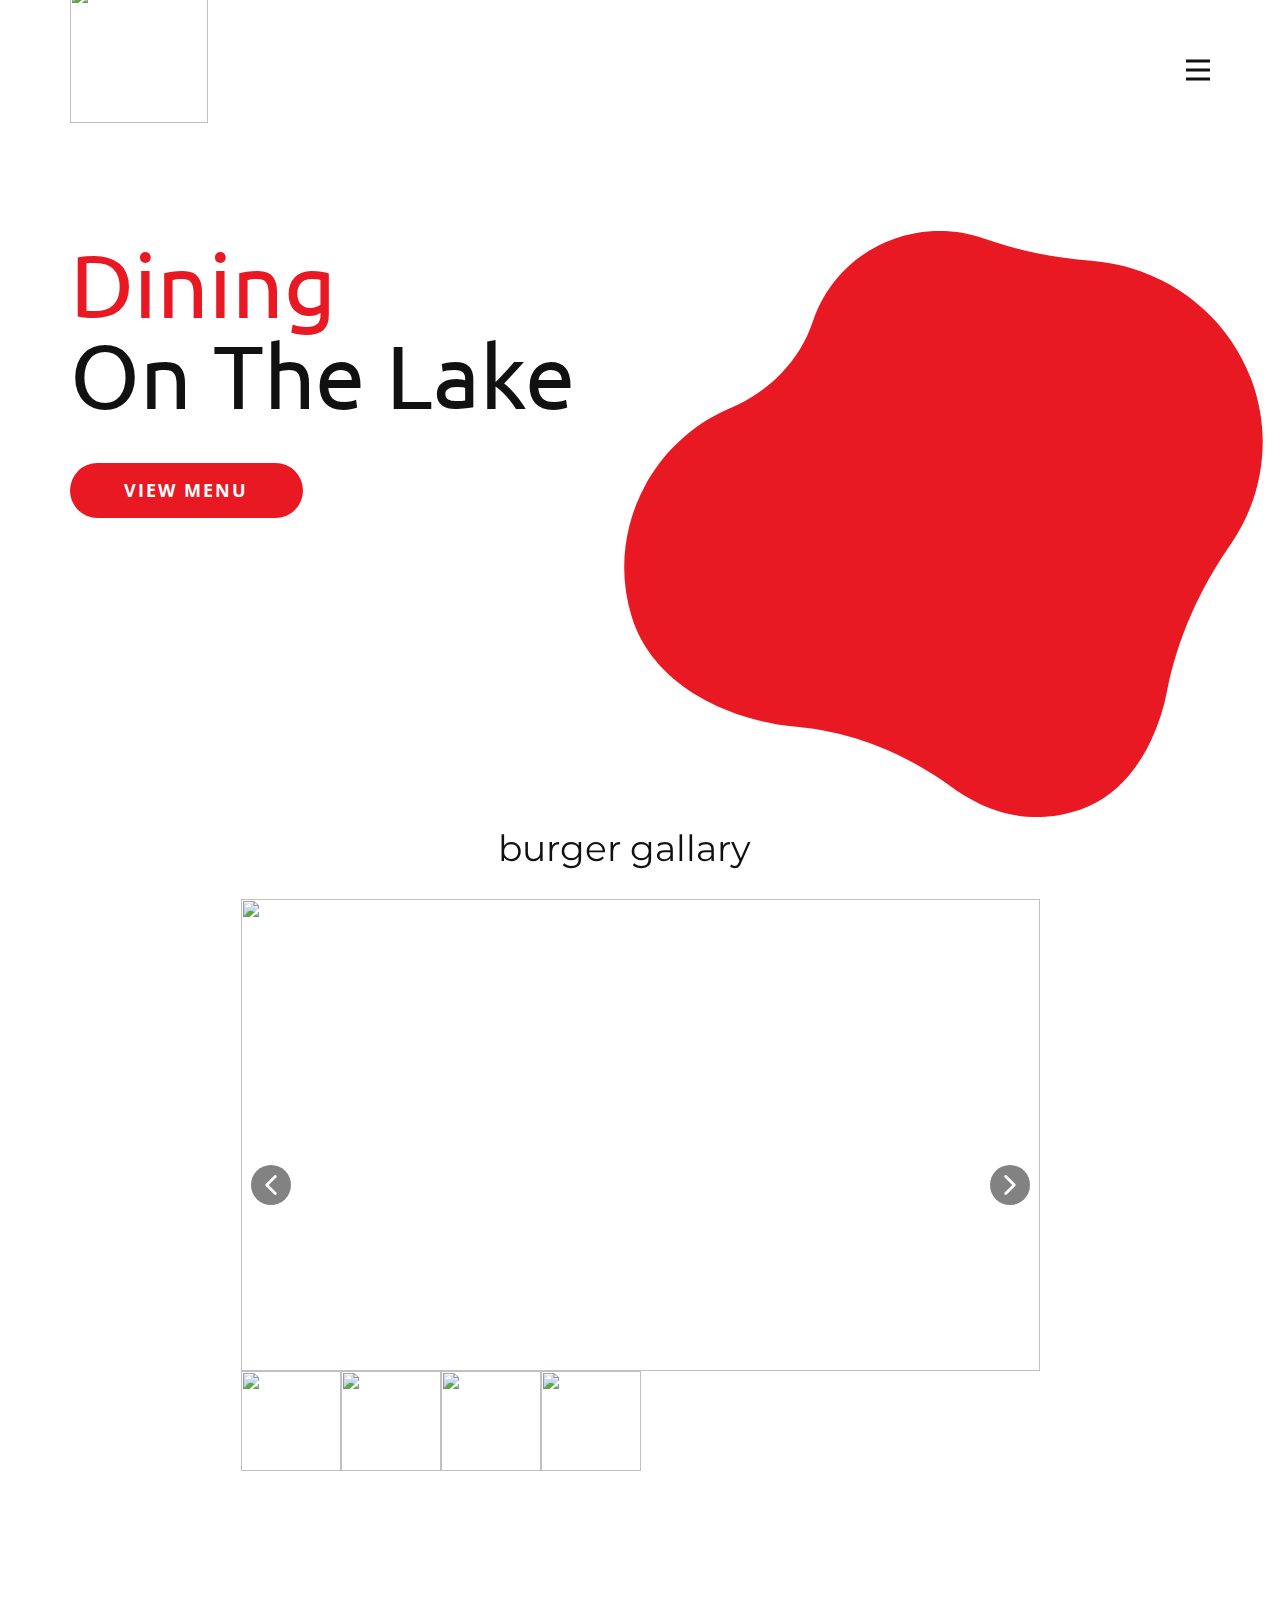
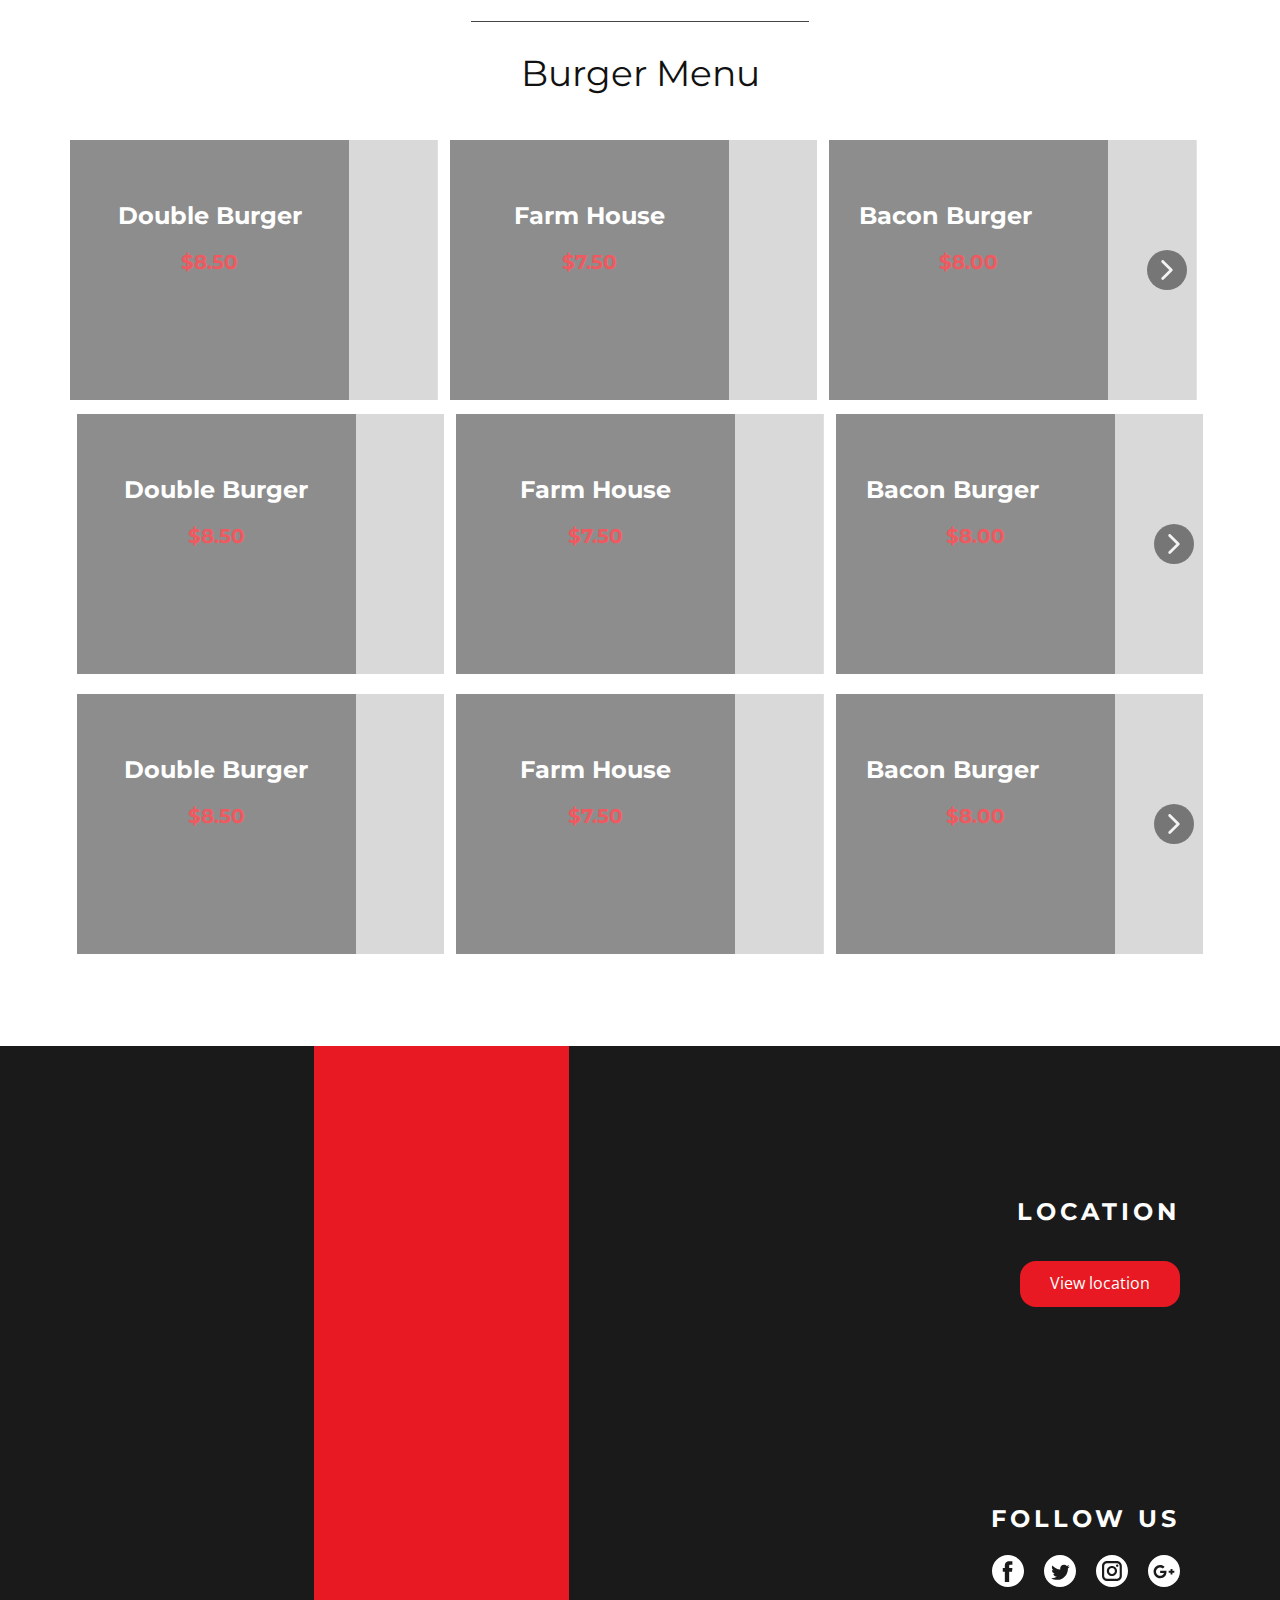
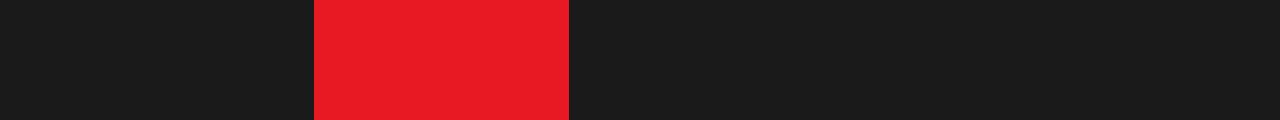
==== index.html @ 7fa7a2a7 "Add files via upload" ====
<!DOCTYPE html>
<html style="font-size: 16px;">
  <head>
    <meta name="viewport" content="width=device-width, initial-scale=1.0">
    <meta charset="utf-8">
    <meta name="keywords" content="​DiningOn The Lake, ​breakfast, 01, 02, 03, 04, 05, 06, Delivery services, Fast Food, Burger Menu, Delivery Services, Subscribe, location, follow us">
    <meta name="description" content="">
    <meta name="page_type" content="np-template-header-footer-from-plugin">
    <title>Home</title>
    <link rel="stylesheet" href="nicepage.css" media="screen">
<link rel="stylesheet" href="Home.css" media="screen">
    <script class="u-script" type="text/javascript" src="jquery.js" defer=""></script>
    <script class="u-script" type="text/javascript" src="nicepage.js" defer=""></script>
    <meta name="generator" content="Nicepage 4.10.5, nicepage.com">
    <link id="u-theme-google-font" rel="stylesheet" href="https://fonts.googleapis.com/css?family=Montserrat:100,100i,200,200i,300,300i,400,400i,500,500i,600,600i,700,700i,800,800i,900,900i|Open+Sans:300,300i,400,400i,500,500i,600,600i,700,700i,800,800i">
    <link id="u-page-google-font" rel="stylesheet" href="https://fonts.googleapis.com/css?family=Ubuntu:300,300i,400,400i,500,500i,700,700i">
    
    
    
    
    <script type="application/ld+json">{
		"@context": "http://schema.org",
		"@type": "Organization",
		"name": "",
		"logo": "images/burger-logo_1366-144.webp"
}</script>
    <meta name="theme-color" content="#18922c">
    <meta property="og:title" content="Home">
    <meta property="og:type" content="website">
  </head>
  <body data-home-page="Home.html" data-home-page-title="Home" class="u-body u-xl-mode"><header class="u-clearfix u-header u-header" id="sec-92d8"><div class="u-clearfix u-sheet u-sheet-1">
        <a href="#" class="u-image u-logo u-image-1" data-image-width="2000" data-image-height="2000">
          <img src="images/burger-logo_1366-144.webp" class="u-logo-image u-logo-image-1">
        </a>
        <nav class="u-menu u-menu-dropdown u-offcanvas u-menu-1" data-responsive-from="XL" data-position="">
          <div class="menu-collapse" style="font-size: 1rem; letter-spacing: 0px; font-weight: 500;" wfd-invisible="true">
            <a class="u-button-style u-custom-active-color u-custom-border u-custom-border-color u-custom-hover-color u-custom-left-right-menu-spacing u-custom-padding-bottom u-custom-text-active-color u-custom-text-color u-custom-text-hover-color u-custom-top-bottom-menu-spacing u-nav-link u-text-active-palette-1-base u-text-hover-palette-2-base" href="#">
              <svg class="u-svg-link" viewBox="0 0 24 24"><use xmlns:xlink="http://www.w3.org/1999/xlink" xlink:href="#menu-hamburger"></use></svg>
              <svg class="u-svg-content" version="1.1" id="menu-hamburger" viewBox="0 0 16 16" x="0px" y="0px" xmlns:xlink="http://www.w3.org/1999/xlink" xmlns="http://www.w3.org/2000/svg"><g><rect y="1" width="16" height="2"></rect><rect y="7" width="16" height="2"></rect><rect y="13" width="16" height="2"></rect>
</g></svg>
            </a>
          </div>
          <div class="u-custom-menu u-nav-container">
            <ul class="u-nav u-spacing-2 u-unstyled u-nav-1"><li class="u-nav-item"><a class="u-active-grey-5 u-button-style u-hover-grey-10 u-nav-link u-text-active-grey-90 u-text-grey-90 u-text-hover-grey-90" href="Home.html" style="padding: 10px 20px;">Home</a>
</li><li class="u-nav-item"><a class="u-active-grey-5 u-button-style u-file-link u-hover-grey-10 u-nav-link u-text-active-grey-90 u-text-grey-90 u-text-hover-grey-90" href="files/MENU-PDFFreeDownload.pdf" target="_blank" style="padding: 10px 20px;">Menu</a>
</li><li class="u-nav-item"><a class="u-active-grey-5 u-button-style u-hover-grey-10 u-nav-link u-text-active-grey-90 u-text-grey-90 u-text-hover-grey-90" href="https://www.google.com/maps/place/Al-Amer+Palace+Hotel/@31.9926196,35.8794496,20z/data=!4m8!3m7!1s0x151ca02efcdbfbed:0x31222bc904bb8536!5m2!4m1!1i2!8m2!3d31.9927085!4d35.8795087" style="padding: 10px 20px;">Location</a>
</li></ul>
          </div>
          <div class="u-custom-menu u-nav-container-collapse" wfd-invisible="true">
            <div class="u-black u-container-style u-inner-container-layout u-opacity u-opacity-95 u-sidenav">
              <div class="u-inner-container-layout u-sidenav-overflow">
                <div class="u-menu-close"></div>
                <ul class="u-align-center u-nav u-popupmenu-items u-unstyled u-nav-2"><li class="u-nav-item"><a class="u-button-style u-nav-link" href="Home.html">Home</a>
</li><li class="u-nav-item"><a class="u-button-style u-nav-link" href="files/MENU-PDFFreeDownload.pdf" target="_blank">Menu</a>
</li><li class="u-nav-item"><a class="u-button-style u-nav-link" href="https://www.google.com/maps/place/Al-Amer+Palace+Hotel/@31.9926196,35.8794496,20z/data=!4m8!3m7!1s0x151ca02efcdbfbed:0x31222bc904bb8536!5m2!4m1!1i2!8m2!3d31.9927085!4d35.8795087">Location</a>
</li></ul>
              </div>
            </div>
            <div class="u-black u-menu-overlay u-opacity u-opacity-70" wfd-invisible="true"></div>
          </div>
        </nav>
      </div></header>
    <section class="u-align-left u-clearfix u-section-1" id="carousel_560d">
      <div class="u-clearfix u-sheet u-sheet-1">
        <div class="u-shape u-shape-svg u-text-palette-2-base u-shape-1" data-animation-name="fadeIn" data-animation-duration="1000" data-animation-direction="Right">
          <svg class="u-svg-link" preserveAspectRatio="none" viewBox="0 0 160 150" style=""><use xmlns:xlink="http://www.w3.org/1999/xlink" xlink:href="#svg-4d96"></use></svg>
          <svg xmlns="http://www.w3.org/2000/svg" xmlns:xlink="http://www.w3.org/1999/xlink" version="1.1" xml:space="preserve" class="u-svg-content" viewBox="0 0 160 150" x="0px" y="0px" id="svg-4d96"><path d="M43.2,126.9c14.2,1.3,27.6,7,39.1,15.6c8.3,6.1,19.4,10.3,32.7,5.3c11.7-4.4,18.6-17.4,21-30.2c2.6-13.3,8.1-25.9,15.7-37.1
	c8.3-12.1,10.8-27.9,5.3-42.7C150.5,20.3,134.6,9,117,7.6C107.9,6.9,98.8,5,90.1,1.9C83-0.6,75-0.7,67.4,2.1
	c-9.9,3.7-17,11.6-20.1,21c-3.3,10.1-10.9,18-20.6,22.2c-0.1,0-0.1,0.1-0.2,0.1c-20.3,8.9-31,32-24.6,53.2
	C6.9,115.6,25.2,125.2,43.2,126.9z"></path></svg>
        </div>
        <div class="u-clearfix u-expanded-width u-gutter-32 u-layout-wrap u-layout-wrap-1">
          <div class="u-gutter-0 u-layout">
            <div class="u-layout-row">
              <div class="u-container-style u-layout-cell u-size-30 u-layout-cell-1">
                <div class="u-container-layout u-valign-top u-container-layout-1">
                  <h1 class="u-custom-font u-font-ubuntu u-text u-text-1" data-animation-name="fadeIn" data-animation-duration="1000" data-animation-direction="Left" data-animation-delay="500">
                    <span class="u-text-palette-2-base">
                      <font class="u-text-palette-2-base"><b></b>
                      </font>Dining
                    </span>
                    <br>On The Lake
                  </h1>
                  <a href="files/MENU-PDFFreeDownload.pdf" class="u-active-grey-90 u-border-none u-btn u-btn-round u-button-style u-color-scheme-summer-time u-color-style-multicolor-1 u-file-link u-hover-grey-90 u-palette-2-base u-radius-50 u-text-active-white u-text-body-alt-color u-text-hover-white u-btn-1">View Menu</a>
                </div>
              </div>
              <div class="u-align-right u-container-style u-layout-cell u-size-30 u-layout-cell-2">
                <div class="u-container-layout u-container-layout-2">
                  <div class="u-image u-image-circle u-image-1" data-animation-name="fadeIn" data-animation-duration="1000" data-animation-direction="Down" data-animation-delay="500" data-image-width="2000" data-image-height="2000"></div>
                </div>
              </div>
            </div>
          </div>
        </div>
        <h2 class="u-subtitle u-text u-text-default u-text-2">burger gallary</h2>
        <div class="u-carousel u-expanded-width-xs u-gallery u-layout-thumbnails u-lightbox u-no-transition u-show-text-always u-gallery-1" id="carousel-5637" data-interval="5000" data-u-ride="carousel">
          <div class="u-carousel-inner u-gallery-inner u-gallery-inner-1" role="listbox">
            <div class="u-active u-carousel-item u-effect-hover-zoom u-gallery-item u-shape-rectangle u-carousel-item-1">
              <div class="u-back-slide" data-image-width="1200" data-image-height="879">
                <img class="u-back-image u-expanded" src="images/epic-burger-cheeseburger.webp">
              </div>
              <div class="u-over-slide u-over-slide-1">
                <h3 class="u-gallery-heading">Sample Title</h3>
                <p class="u-gallery-text">Sample Text</p>
              </div>
            </div>
            <div class="u-carousel-item u-effect-hover-zoom u-gallery-item u-shape-rectangle u-carousel-item-2">
              <div class="u-back-slide" data-image-width="600" data-image-height="400">
                <img class="u-back-image u-expanded" src="images/d1ffaafec93435b97afc88a760475b7c.webp">
              </div>
              <div class="u-over-slide u-over-slide-2">
                <h3 class="u-gallery-heading">Sample Title</h3>
                <p class="u-gallery-text">Sample Text</p>
              </div>
            </div>
            <div class="u-carousel-item u-effect-hover-zoom u-gallery-item u-shape-rectangle u-carousel-item-3">
              <div class="u-back-slide" data-image-width="600" data-image-height="800">
                <img class="u-back-image u-expanded" src="images/4234144b82723ac49db717dcc20c85f2.jpg">
              </div>
              <div class="u-over-slide u-over-slide-3">
                <h3 class="u-gallery-heading">Sample Title</h3>
                <p class="u-gallery-text">Sample Text</p>
              </div>
            </div>
            <div class="u-carousel-item u-effect-hover-zoom u-gallery-item u-shape-rectangle u-carousel-item-4">
              <div class="u-back-slide" data-image-width="1000" data-image-height="631">
                <img class="u-back-image u-expanded" src="images/photo-1550317138-10000687a72b.jpg">
              </div>
              <div class="u-over-slide u-over-slide-4">
                <h3 class="u-gallery-heading">Sample Title</h3>
                <p class="u-gallery-text">Sample Text</p>
              </div>
            </div>
          </div>
          <a class="u-absolute-vcenter u-carousel-control u-carousel-control-prev u-grey-70 u-icon-circle u-opacity u-opacity-70 u-spacing-10 u-text-white u-carousel-control-1" href="#carousel-5637" role="button" data-u-slide="prev">
            <span aria-hidden="true">
              <svg viewBox="0 0 451.847 451.847"><path d="M97.141,225.92c0-8.095,3.091-16.192,9.259-22.366L300.689,9.27c12.359-12.359,32.397-12.359,44.751,0
c12.354,12.354,12.354,32.388,0,44.748L173.525,225.92l171.903,171.909c12.354,12.354,12.354,32.391,0,44.744
c-12.354,12.365-32.386,12.365-44.745,0l-194.29-194.281C100.226,242.115,97.141,234.018,97.141,225.92z"></path></svg>
            </span>
            <span class="sr-only">
              <svg viewBox="0 0 451.847 451.847"><path d="M97.141,225.92c0-8.095,3.091-16.192,9.259-22.366L300.689,9.27c12.359-12.359,32.397-12.359,44.751,0
c12.354,12.354,12.354,32.388,0,44.748L173.525,225.92l171.903,171.909c12.354,12.354,12.354,32.391,0,44.744
c-12.354,12.365-32.386,12.365-44.745,0l-194.29-194.281C100.226,242.115,97.141,234.018,97.141,225.92z"></path></svg>
            </span>
          </a>
          <a class="u-absolute-vcenter u-carousel-control u-carousel-control-next u-grey-70 u-icon-circle u-opacity u-opacity-70 u-spacing-10 u-text-white u-carousel-control-2" href="#carousel-5637" role="button" data-u-slide="next">
            <span aria-hidden="true">
              <svg viewBox="0 0 451.846 451.847"><path d="M345.441,248.292L151.154,442.573c-12.359,12.365-32.397,12.365-44.75,0c-12.354-12.354-12.354-32.391,0-44.744
L278.318,225.92L106.409,54.017c-12.354-12.359-12.354-32.394,0-44.748c12.354-12.359,32.391-12.359,44.75,0l194.287,194.284
c6.177,6.18,9.262,14.271,9.262,22.366C354.708,234.018,351.617,242.115,345.441,248.292z"></path></svg>
            </span>
            <span class="sr-only">
              <svg viewBox="0 0 451.846 451.847"><path d="M345.441,248.292L151.154,442.573c-12.359,12.365-32.397,12.365-44.75,0c-12.354-12.354-12.354-32.391,0-44.744
L278.318,225.92L106.409,54.017c-12.354-12.359-12.354-32.394,0-44.748c12.354-12.359,32.391-12.359,44.75,0l194.287,194.284
c6.177,6.18,9.262,14.271,9.262,22.366C354.708,234.018,351.617,242.115,345.441,248.292z"></path></svg>
            </span>
          </a>
          <ol class="u-carousel-thumbnails">
            <li class="u-active u-carousel-thumbnail u-carousel-thumbnail-1" data-u-target="#carousel-5637" data-u-slide-to="0">
              <img class="u-carousel-thumbnail-image u-image" src="images/epic-burger-cheeseburger.webp">
            </li>
            <li class="u-carousel-thumbnail u-carousel-thumbnail-2" data-u-target="#carousel-5637" data-u-slide-to="1">
              <img class="u-carousel-thumbnail-image u-image" src="images/d1ffaafec93435b97afc88a760475b7c.webp">
            </li>
            <li class="u-carousel-thumbnail u-carousel-thumbnail-3" data-u-target="#carousel-5637" data-u-slide-to="2">
              <img class="u-carousel-thumbnail-image u-image" src="images/4234144b82723ac49db717dcc20c85f2.jpg">
            </li>
            <li class="u-carousel-thumbnail u-carousel-thumbnail-4" data-u-target="#carousel-5637" data-u-slide-to="3">
              <img class="u-carousel-thumbnail-image u-image" src="images/photo-1550317138-10000687a72b.jpg">
            </li>
          </ol>
        </div>
      </div>
    </section>
    <section class="u-align-center u-clearfix u-section-2" id="carousel_b442">
      <div class="u-clearfix u-sheet u-sheet-1">
        <div class="u-border-1 u-border-grey-dark-1 u-line u-line-horizontal u-line-1"></div>
        <h2 class="u-subtitle u-text u-text-default u-text-1">Burger Menu</h2>
        <div class="u-layout-horizontal u-list u-list-1">
          <div class="u-repeater u-repeater-1">
            <div class="u-align-right u-container-style u-image u-list-item u-repeater-item u-shading u-video-cover u-image-1" data-image-width="996" data-image-height="389">
              <div class="u-container-layout u-similar-container u-valign-middle u-container-layout-1">
                <div class="u-align-center u-black u-container-style u-group u-opacity u-opacity-35 u-video-cover u-group-1">
                  <div class="u-container-layout u-container-layout-2">
                    <h4 class="u-text u-text-2">Double Burger</h4>
                    <h6 class="u-text u-text-palette-2-light-1 u-text-3">$8.50</h6>
                  </div>
                </div>
              </div>
            </div>
            <div class="u-align-right u-container-style u-image u-list-item u-repeater-item u-shading u-image-2" data-image-width="996" data-image-height="389">
              <div class="u-container-layout u-similar-container u-valign-middle u-container-layout-3">
                <div class="u-align-center u-black u-container-style u-group u-opacity u-opacity-35 u-video-cover u-group-2">
                  <div class="u-container-layout u-container-layout-4">
                    <h4 class="u-text u-text-4">Farm House</h4>
                    <h6 class="u-text u-text-default u-text-palette-2-light-1 u-text-5">$7.50</h6>
                  </div>
                </div>
              </div>
            </div>
            <div class="u-align-right u-container-style u-image u-list-item u-repeater-item u-shading u-video-cover u-image-3" data-image-width="996" data-image-height="389">
              <div class="u-container-layout u-similar-container u-valign-middle u-container-layout-5">
                <div class="u-align-center u-black u-container-style u-group u-opacity u-opacity-35 u-video-cover u-group-3">
                  <div class="u-container-layout u-container-layout-6">
                    <h4 class="u-text u-text-default u-text-6">Bacon Burger</h4>
                    <h6 class="u-text u-text-default u-text-palette-2-light-1 u-text-7">$8.00</h6>
                  </div>
                </div>
              </div>
            </div>
            <div class="u-align-right u-container-style u-image u-list-item u-repeater-item u-shading u-video-cover u-image-4" data-image-width="996" data-image-height="389">
              <div class="u-container-layout u-similar-container u-valign-middle u-container-layout-7">
                <div class="u-align-center u-black u-container-style u-group u-opacity u-opacity-35 u-video-cover u-group-4">
                  <div class="u-container-layout u-container-layout-8">
                    <h4 class="u-text u-text-default u-text-8">Special Offer</h4>
                    <h6 class="u-text u-text-default u-text-palette-2-light-1 u-text-9">$15.00</h6>
                  </div>
                </div>
              </div>
            </div>
            <div class="u-align-right u-container-style u-image u-list-item u-repeater-item u-shading u-video-cover u-image-5" data-image-width="996" data-image-height="389">
              <div class="u-container-layout u-similar-container u-valign-middle u-container-layout-9">
                <div class="u-align-center u-black u-container-style u-group u-opacity u-opacity-35 u-video-cover u-group-5">
                  <div class="u-container-layout u-container-layout-10">
                    <h4 class="u-text u-text-default u-text-10">Black Burger</h4>
                    <h6 class="u-text u-text-default u-text-palette-2-light-1 u-text-11">$11.00</h6>
                  </div>
                </div>
              </div>
            </div>
            <div class="u-align-right u-container-style u-image u-list-item u-repeater-item u-shading u-video-cover u-image-6" data-image-width="996" data-image-height="389">
              <div class="u-container-layout u-similar-container u-valign-middle u-container-layout-11">
                <div class="u-align-center u-black u-container-style u-group u-opacity u-opacity-35 u-video-cover u-group-6">
                  <div class="u-container-layout u-container-layout-12">
                    <h4 class="u-text u-text-default u-text-12">King Burger</h4>
                    <h6 class="u-text u-text-default u-text-palette-2-light-1 u-text-13">$11.00</h6>
                  </div>
                </div>
              </div>
            </div>
          </div>
          <a class="u-absolute-vcenter u-gallery-nav u-gallery-nav-prev u-grey-70 u-icon-circle u-opacity u-opacity-70 u-spacing-10 u-text-white u-gallery-nav-1" href="#" role="button">
            <span aria-hidden="true">
              <svg viewBox="0 0 451.847 451.847"><path d="M97.141,225.92c0-8.095,3.091-16.192,9.259-22.366L300.689,9.27c12.359-12.359,32.397-12.359,44.751,0
c12.354,12.354,12.354,32.388,0,44.748L173.525,225.92l171.903,171.909c12.354,12.354,12.354,32.391,0,44.744
c-12.354,12.365-32.386,12.365-44.745,0l-194.29-194.281C100.226,242.115,97.141,234.018,97.141,225.92z"></path></svg>
            </span>
            <span class="sr-only">
              <svg viewBox="0 0 451.847 451.847"><path d="M97.141,225.92c0-8.095,3.091-16.192,9.259-22.366L300.689,9.27c12.359-12.359,32.397-12.359,44.751,0
c12.354,12.354,12.354,32.388,0,44.748L173.525,225.92l171.903,171.909c12.354,12.354,12.354,32.391,0,44.744
c-12.354,12.365-32.386,12.365-44.745,0l-194.29-194.281C100.226,242.115,97.141,234.018,97.141,225.92z"></path></svg>
            </span>
          </a>
          <a class="u-absolute-vcenter u-gallery-nav u-gallery-nav-next u-grey-70 u-icon-circle u-opacity u-opacity-70 u-spacing-10 u-text-white u-gallery-nav-2" href="#" role="button">
            <span aria-hidden="true">
              <svg viewBox="0 0 451.846 451.847"><path d="M345.441,248.292L151.154,442.573c-12.359,12.365-32.397,12.365-44.75,0c-12.354-12.354-12.354-32.391,0-44.744
L278.318,225.92L106.409,54.017c-12.354-12.359-12.354-32.394,0-44.748c12.354-12.359,32.391-12.359,44.75,0l194.287,194.284
c6.177,6.18,9.262,14.271,9.262,22.366C354.708,234.018,351.617,242.115,345.441,248.292z"></path></svg>
            </span>
            <span class="sr-only">
              <svg viewBox="0 0 451.846 451.847"><path d="M345.441,248.292L151.154,442.573c-12.359,12.365-32.397,12.365-44.75,0c-12.354-12.354-12.354-32.391,0-44.744
L278.318,225.92L106.409,54.017c-12.354-12.359-12.354-32.394,0-44.748c12.354-12.359,32.391-12.359,44.75,0l194.287,194.284
c6.177,6.18,9.262,14.271,9.262,22.366C354.708,234.018,351.617,242.115,345.441,248.292z"></path></svg>
            </span>
          </a>
        </div>
        <div class="u-align-center u-layout-horizontal u-list u-list-2">
          <div class="u-repeater u-repeater-2">
            <div class="u-align-right u-container-style u-image u-list-item u-repeater-item u-shading u-video-cover u-image-7" data-image-width="996" data-image-height="389">
              <div class="u-container-layout u-similar-container u-valign-middle u-container-layout-13">
                <div class="u-align-center u-black u-container-style u-group u-opacity u-opacity-35 u-video-cover u-group-7">
                  <div class="u-container-layout u-container-layout-14">
                    <h4 class="u-text u-text-14">Double Burger</h4>
                    <h6 class="u-text u-text-palette-2-light-1 u-text-15">$8.50</h6>
                  </div>
                </div>
              </div>
            </div>
            <div class="u-align-right u-container-style u-image u-list-item u-repeater-item u-shading u-image-8" data-image-width="996" data-image-height="389">
              <div class="u-container-layout u-similar-container u-valign-middle u-container-layout-15">
                <div class="u-align-center u-black u-container-style u-group u-opacity u-opacity-35 u-video-cover u-group-8">
                  <div class="u-container-layout u-container-layout-16">
                    <h4 class="u-text u-text-16">Farm House</h4>
                    <h6 class="u-text u-text-default u-text-palette-2-light-1 u-text-17">$7.50</h6>
                  </div>
                </div>
              </div>
            </div>
            <div class="u-align-right u-container-style u-image u-list-item u-repeater-item u-shading u-video-cover u-image-9" data-image-width="996" data-image-height="389">
              <div class="u-container-layout u-similar-container u-valign-middle u-container-layout-17">
                <div class="u-align-center u-black u-container-style u-group u-opacity u-opacity-35 u-video-cover u-group-9">
                  <div class="u-container-layout u-container-layout-18">
                    <h4 class="u-text u-text-default u-text-18">Bacon Burger</h4>
                    <h6 class="u-text u-text-default u-text-palette-2-light-1 u-text-19">$8.00</h6>
                  </div>
                </div>
              </div>
            </div>
            <div class="u-align-right u-container-style u-image u-list-item u-repeater-item u-shading u-video-cover u-image-10" data-image-width="996" data-image-height="389">
              <div class="u-container-layout u-similar-container u-valign-middle u-container-layout-19">
                <div class="u-align-center u-black u-container-style u-group u-opacity u-opacity-35 u-video-cover u-group-10">
                  <div class="u-container-layout u-container-layout-20">
                    <h4 class="u-text u-text-default u-text-20">Special Offer</h4>
                    <h6 class="u-text u-text-default u-text-palette-2-light-1 u-text-21">$15.00</h6>
                  </div>
                </div>
              </div>
            </div>
            <div class="u-align-right u-container-style u-image u-list-item u-repeater-item u-shading u-video-cover u-image-11" data-image-width="996" data-image-height="389">
              <div class="u-container-layout u-similar-container u-valign-middle u-container-layout-21">
                <div class="u-align-center u-black u-container-style u-group u-opacity u-opacity-35 u-video-cover u-group-11">
                  <div class="u-container-layout u-container-layout-22">
                    <h4 class="u-text u-text-default u-text-22">Black Burger</h4>
                    <h6 class="u-text u-text-default u-text-palette-2-light-1 u-text-23">$11.00</h6>
                  </div>
                </div>
              </div>
            </div>
            <div class="u-align-right u-container-style u-image u-list-item u-repeater-item u-shading u-video-cover u-image-12" data-image-width="996" data-image-height="389">
              <div class="u-container-layout u-similar-container u-valign-middle u-container-layout-23">
                <div class="u-align-center u-black u-container-style u-group u-opacity u-opacity-35 u-video-cover u-group-12">
                  <div class="u-container-layout u-container-layout-24">
                    <h4 class="u-text u-text-default u-text-24">King Burger</h4>
                    <h6 class="u-text u-text-default u-text-palette-2-light-1 u-text-25">$11.00</h6>
                  </div>
                </div>
              </div>
            </div>
          </div>
          <a class="u-absolute-vcenter u-gallery-nav u-gallery-nav-prev u-grey-70 u-icon-circle u-opacity u-opacity-70 u-spacing-10 u-text-white u-gallery-nav-3" href="#" role="button">
            <span aria-hidden="true">
              <svg viewBox="0 0 451.847 451.847"><path d="M97.141,225.92c0-8.095,3.091-16.192,9.259-22.366L300.689,9.27c12.359-12.359,32.397-12.359,44.751,0
c12.354,12.354,12.354,32.388,0,44.748L173.525,225.92l171.903,171.909c12.354,12.354,12.354,32.391,0,44.744
c-12.354,12.365-32.386,12.365-44.745,0l-194.29-194.281C100.226,242.115,97.141,234.018,97.141,225.92z"></path></svg>
            </span>
            <span class="sr-only">
              <svg viewBox="0 0 451.847 451.847"><path d="M97.141,225.92c0-8.095,3.091-16.192,9.259-22.366L300.689,9.27c12.359-12.359,32.397-12.359,44.751,0
c12.354,12.354,12.354,32.388,0,44.748L173.525,225.92l171.903,171.909c12.354,12.354,12.354,32.391,0,44.744
c-12.354,12.365-32.386,12.365-44.745,0l-194.29-194.281C100.226,242.115,97.141,234.018,97.141,225.92z"></path></svg>
            </span>
          </a>
          <a class="u-absolute-vcenter u-gallery-nav u-gallery-nav-next u-grey-70 u-icon-circle u-opacity u-opacity-70 u-spacing-10 u-text-white u-gallery-nav-4" href="#" role="button">
            <span aria-hidden="true">
              <svg viewBox="0 0 451.846 451.847"><path d="M345.441,248.292L151.154,442.573c-12.359,12.365-32.397,12.365-44.75,0c-12.354-12.354-12.354-32.391,0-44.744
L278.318,225.92L106.409,54.017c-12.354-12.359-12.354-32.394,0-44.748c12.354-12.359,32.391-12.359,44.75,0l194.287,194.284
c6.177,6.18,9.262,14.271,9.262,22.366C354.708,234.018,351.617,242.115,345.441,248.292z"></path></svg>
            </span>
            <span class="sr-only">
              <svg viewBox="0 0 451.846 451.847"><path d="M345.441,248.292L151.154,442.573c-12.359,12.365-32.397,12.365-44.75,0c-12.354-12.354-12.354-32.391,0-44.744
L278.318,225.92L106.409,54.017c-12.354-12.359-12.354-32.394,0-44.748c12.354-12.359,32.391-12.359,44.75,0l194.287,194.284
c6.177,6.18,9.262,14.271,9.262,22.366C354.708,234.018,351.617,242.115,345.441,248.292z"></path></svg>
            </span>
          </a>
        </div>
        <div class="u-align-center u-layout-horizontal u-list u-list-3">
          <div class="u-repeater u-repeater-3">
            <div class="u-align-right u-container-style u-image u-list-item u-repeater-item u-shading u-video-cover u-image-13" data-image-width="996" data-image-height="389">
              <div class="u-container-layout u-similar-container u-valign-middle u-container-layout-25">
                <div class="u-align-center u-black u-container-style u-group u-opacity u-opacity-35 u-video-cover u-group-13">
                  <div class="u-container-layout u-container-layout-26">
                    <h4 class="u-text u-text-26">Double Burger</h4>
                    <h6 class="u-text u-text-palette-2-light-1 u-text-27">$8.50</h6>
                  </div>
                </div>
              </div>
            </div>
            <div class="u-align-right u-container-style u-image u-list-item u-repeater-item u-shading u-image-14" data-image-width="996" data-image-height="389">
              <div class="u-container-layout u-similar-container u-valign-middle u-container-layout-27">
                <div class="u-align-center u-black u-container-style u-group u-opacity u-opacity-35 u-video-cover u-group-14">
                  <div class="u-container-layout u-container-layout-28">
                    <h4 class="u-text u-text-28">Farm House</h4>
                    <h6 class="u-text u-text-default u-text-palette-2-light-1 u-text-29">$7.50</h6>
                  </div>
                </div>
              </div>
            </div>
            <div class="u-align-right u-container-style u-image u-list-item u-repeater-item u-shading u-video-cover u-image-15" data-image-width="996" data-image-height="389">
              <div class="u-container-layout u-similar-container u-valign-middle u-container-layout-29">
                <div class="u-align-center u-black u-container-style u-group u-opacity u-opacity-35 u-video-cover u-group-15">
                  <div class="u-container-layout u-container-layout-30">
                    <h4 class="u-text u-text-default u-text-30">Bacon Burger</h4>
                    <h6 class="u-text u-text-default u-text-palette-2-light-1 u-text-31">$8.00</h6>
                  </div>
                </div>
              </div>
            </div>
            <div class="u-align-right u-container-style u-image u-list-item u-repeater-item u-shading u-video-cover u-image-16" data-image-width="996" data-image-height="389">
              <div class="u-container-layout u-similar-container u-valign-middle u-container-layout-31">
                <div class="u-align-center u-black u-container-style u-group u-opacity u-opacity-35 u-video-cover u-group-16">
                  <div class="u-container-layout u-container-layout-32">
                    <h4 class="u-text u-text-default u-text-32">Special Offer</h4>
                    <h6 class="u-text u-text-default u-text-palette-2-light-1 u-text-33">$15.00</h6>
                  </div>
                </div>
              </div>
            </div>
            <div class="u-align-right u-container-style u-image u-list-item u-repeater-item u-shading u-video-cover u-image-17" data-image-width="996" data-image-height="389">
              <div class="u-container-layout u-similar-container u-valign-middle u-container-layout-33">
                <div class="u-align-center u-black u-container-style u-group u-opacity u-opacity-35 u-video-cover u-group-17">
                  <div class="u-container-layout u-container-layout-34">
                    <h4 class="u-text u-text-default u-text-34">Black Burger</h4>
                    <h6 class="u-text u-text-default u-text-palette-2-light-1 u-text-35">$11.00</h6>
                  </div>
                </div>
              </div>
            </div>
            <div class="u-align-right u-container-style u-image u-list-item u-repeater-item u-shading u-video-cover u-image-18" data-image-width="996" data-image-height="389">
              <div class="u-container-layout u-similar-container u-valign-middle u-container-layout-35">
                <div class="u-align-center u-black u-container-style u-group u-opacity u-opacity-35 u-video-cover u-group-18">
                  <div class="u-container-layout u-container-layout-36">
                    <h4 class="u-text u-text-default u-text-36">King Burger</h4>
                    <h6 class="u-text u-text-default u-text-palette-2-light-1 u-text-37">$11.00</h6>
                  </div>
                </div>
              </div>
            </div>
          </div>
          <a class="u-absolute-vcenter u-gallery-nav u-gallery-nav-prev u-grey-70 u-icon-circle u-opacity u-opacity-70 u-spacing-10 u-text-white u-gallery-nav-5" href="#" role="button">
            <span aria-hidden="true">
              <svg viewBox="0 0 451.847 451.847"><path d="M97.141,225.92c0-8.095,3.091-16.192,9.259-22.366L300.689,9.27c12.359-12.359,32.397-12.359,44.751,0
c12.354,12.354,12.354,32.388,0,44.748L173.525,225.92l171.903,171.909c12.354,12.354,12.354,32.391,0,44.744
c-12.354,12.365-32.386,12.365-44.745,0l-194.29-194.281C100.226,242.115,97.141,234.018,97.141,225.92z"></path></svg>
            </span>
            <span class="sr-only">
              <svg viewBox="0 0 451.847 451.847"><path d="M97.141,225.92c0-8.095,3.091-16.192,9.259-22.366L300.689,9.27c12.359-12.359,32.397-12.359,44.751,0
c12.354,12.354,12.354,32.388,0,44.748L173.525,225.92l171.903,171.909c12.354,12.354,12.354,32.391,0,44.744
c-12.354,12.365-32.386,12.365-44.745,0l-194.29-194.281C100.226,242.115,97.141,234.018,97.141,225.92z"></path></svg>
            </span>
          </a>
          <a class="u-absolute-vcenter u-gallery-nav u-gallery-nav-next u-grey-70 u-icon-circle u-opacity u-opacity-70 u-spacing-10 u-text-white u-gallery-nav-6" href="#" role="button">
            <span aria-hidden="true">
              <svg viewBox="0 0 451.846 451.847"><path d="M345.441,248.292L151.154,442.573c-12.359,12.365-32.397,12.365-44.75,0c-12.354-12.354-12.354-32.391,0-44.744
L278.318,225.92L106.409,54.017c-12.354-12.359-12.354-32.394,0-44.748c12.354-12.359,32.391-12.359,44.75,0l194.287,194.284
c6.177,6.18,9.262,14.271,9.262,22.366C354.708,234.018,351.617,242.115,345.441,248.292z"></path></svg>
            </span>
            <span class="sr-only">
              <svg viewBox="0 0 451.846 451.847"><path d="M345.441,248.292L151.154,442.573c-12.359,12.365-32.397,12.365-44.75,0c-12.354-12.354-12.354-32.391,0-44.744
L278.318,225.92L106.409,54.017c-12.354-12.359-12.354-32.394,0-44.748c12.354-12.359,32.391-12.359,44.75,0l194.287,194.284
c6.177,6.18,9.262,14.271,9.262,22.366C354.708,234.018,351.617,242.115,345.441,248.292z"></path></svg>
            </span>
          </a>
        </div>
      </div>
    </section>
    <section class="u-clearfix u-expanded-width-xl u-grey-90 u-section-3" id="carousel_3243">
      <div class="u-clearfix u-sheet u-valign-middle-md u-valign-middle-xl u-sheet-1">
        <div class="u-expanded-height-lg u-expanded-height-xl u-palette-2-base u-shape u-shape-rectangle u-shape-1"></div>
        <div class="u-clearfix u-expanded-width u-gutter-22 u-layout-wrap u-layout-wrap-1">
          <div class="u-gutter-0 u-layout">
            <div class="u-layout-row">
              <div class="u-size-25-sm u-size-25-xl u-size-25-xs u-size-26-lg u-size-60-md">
                <div class="u-layout-col">
                  <div class="u-container-style u-image u-layout-cell u-size-60 u-image-1" data-image-width="968" data-image-height="700">
                    <div class="u-container-layout u-container-layout-1"></div>
                  </div>
                </div>
              </div>
              <div class="u-size-34-lg u-size-35-sm u-size-35-xl u-size-35-xs u-size-60-md">
                <div class="u-layout-col">
                  <div class="u-size-40">
                    <div class="u-layout-row">
                      <div class="u-align-right u-container-style u-layout-cell u-size-60 u-layout-cell-2">
                        <div class="u-container-layout u-valign-bottom-lg u-valign-bottom-md u-valign-bottom-sm u-container-layout-2">
                          <h2 class="u-align-center-xs u-text u-text-1">location</h2>
                          <a href="https://www.google.com/maps/place/Al-Amer+Palace+Hotel/@31.9926196,35.8794496,20z/data=!4m8!3m7!1s0x151ca02efcdbfbed:0x31222bc904bb8536!5m2!4m1!1i2!8m2!3d31.9927085!4d35.8795087" class="u-align-center-xs u-border-none u-btn u-btn-round u-button-style u-custom-color-1 u-radius-16 u-btn-1">View location</a>
                        </div>
                      </div>
                    </div>
                  </div>
                  <div class="u-size-20">
                    <div class="u-layout-row">
                      <div class="u-align-center-sm u-align-center-xs u-align-right-lg u-align-right-md u-align-right-xl u-container-style u-layout-cell u-size-60 u-layout-cell-3">
                        <div class="u-container-layout u-container-layout-3">
                          <h2 class="u-text u-text-2">follow us</h2>
                          <div class="u-social-icons u-spacing-20 u-social-icons-1">
                            <a class="u-social-url" target="_blank" href=""><span class="u-icon u-icon-circle u-social-facebook u-social-icon u-icon-1"><svg class="u-svg-link" preserveAspectRatio="xMidYMin slice" viewBox="0 0 112.2 112.2" style=""><use xmlns:xlink="http://www.w3.org/1999/xlink" xlink:href="#svg-bae3"></use></svg><svg xmlns="http://www.w3.org/2000/svg" xmlns:xlink="http://www.w3.org/1999/xlink" version="1.1" xml:space="preserve" class="u-svg-content" viewBox="0 0 112.2 112.2" x="0px" y="0px" id="svg-bae3" style="enable-background:new 0 0 112.2 112.2;"><path d="M56.1,0C25.1,0,0,25.1,0,56.1c0,31,25.1,56.1,56.1,56.1c31,0,56.1-25.1,56.1-56.1C112.2,25.1,87.1,0,56.1,0z M71.6,34.3h-8.2c-1.3,0-3.2,0.7-3.2,3.5v7.6h11.3l-1.3,12.9h-10V95H45V58.3h-7.2V45.4H45v-8.3c0-6,2.8-15.3,15.3-15.3l11.2,0V34.3z "></path></svg>
                        
                        
                      </span>
                            </a>
                            <a class="u-social-url" target="_blank" href=""><span class="u-icon u-icon-circle u-social-icon u-social-twitter u-icon-2"><svg class="u-svg-link" preserveAspectRatio="xMidYMin slice" viewBox="0 0 112.2 112.2" style=""><use xmlns:xlink="http://www.w3.org/1999/xlink" xlink:href="#svg-7dc9"></use></svg><svg xmlns="http://www.w3.org/2000/svg" xmlns:xlink="http://www.w3.org/1999/xlink" version="1.1" xml:space="preserve" class="u-svg-content" viewBox="0 0 112.2 112.2" x="0px" y="0px" id="svg-7dc9" style="enable-background:new 0 0 112.2 112.2;"><path d="M56.1,0C25.1,0,0,25.1,0,56.1s25.1,56.1,56.1,56.1s56.1-25.1,56.1-56.1S87.1,0,56.1,0z M83.8,47.3 c0,0.6,0,1.2,0,1.7c0,17.7-13.5,38.2-38.2,38.2c-7.6,0-14.6-2.2-20.6-6c1,0.1,2.1,0.2,3.2,0.2c6.3,0,12.1-2.1,16.7-5.7 c-5.9-0.1-10.8-4-12.5-9.3c0.8,0.2,1.7,0.2,2.5,0.2c1.2,0,2.4-0.2,3.5-0.5c-6.1-1.2-10.8-6.7-10.8-13.1c0-0.1,0-0.1,0-0.2 c1.8,1,3.9,1.6,6.1,1.7c-3.6-2.4-6-6.5-6-11.2c0-2.5,0.7-4.8,1.8-6.7c6.6,8.1,16.5,13.5,27.6,14c-0.2-1-0.3-2-0.3-3.1 c0-7.4,6-13.4,13.4-13.4c3.9,0,7.3,1.6,9.8,4.2c3.1-0.6,5.9-1.7,8.5-3.3c-1,3.1-3.1,5.8-5.9,7.4c2.7-0.3,5.3-1,7.7-2.1 C88.7,43,86.4,45.4,83.8,47.3z"></path></svg>
                        
                        
                      </span>
                            </a>
                            <a class="u-social-url" target="_blank" href=""><span class="u-icon u-icon-circle u-social-icon u-social-instagram u-icon-3"><svg class="u-svg-link" preserveAspectRatio="xMidYMin slice" viewBox="0 0 112.2 112.2" style=""><use xmlns:xlink="http://www.w3.org/1999/xlink" xlink:href="#svg-a531"></use></svg><svg xmlns="http://www.w3.org/2000/svg" xmlns:xlink="http://www.w3.org/1999/xlink" version="1.1" xml:space="preserve" class="u-svg-content" viewBox="0 0 112.2 112.2" x="0px" y="0px" id="svg-a531" style="enable-background:new 0 0 112.2 112.2;"><path d="M56.1,0C25.1,0,0,25.1,0,56.1c0,31,25.1,56.1,56.1,56.1c31,0,56.1-25.1,56.1-56.1C112.2,25.1,87.1,0,56.1,0z M90.6,73.4c0,9.6-7.8,17.5-17.5,17.5H38.6c-9.6,0-17.5-7.9-17.5-17.6V38.8c0-9.6,7.8-17.5,17.5-17.5h34.5c9.6,0,17.5,7.8,17.5,17.5 V73.4z"></path><path d="M73.1,28.9H38.6c-5.4,0-9.9,4.4-9.9,9.9v34.5c0,5.4,4.4,9.9,9.9,9.9h34.5c5.4,0,9.9-4.4,9.9-9.9V38.8 C83,33.4,78.6,28.9,73.1,28.9z M55.9,74C46,74,38,66,38,56.1c0-9.9,8-17.9,17.9-17.9c9.9,0,17.9,8,17.9,17.9 C73.8,66,65.8,74,55.9,74z M74.3,41.9c-2.3,0-4.2-1.9-4.2-4.2s1.9-4.2,4.2-4.2c2.3,0,4.2,1.9,4.2,4.2S76.6,41.9,74.3,41.9z"></path><path d="M55.9,45.8c-5.7,0-10.4,4.6-10.3,10.3c0,5.7,4.6,10.3,10.3,10.3s10.3-4.6,10.3-10.3 C66.2,50.4,61.6,45.8,55.9,45.8z"></path></svg>
                        
                        
                      </span>
                            </a>
                            <a class="u-social-url" target="_blank" href=""><span class="u-icon u-icon-circle u-social-google u-social-icon u-icon-4"><svg class="u-svg-link" preserveAspectRatio="xMidYMin slice" viewBox="0 0 112.2 112.2" style=""><use xmlns:xlink="http://www.w3.org/1999/xlink" xlink:href="#svg-aeb5"></use></svg><svg xmlns="http://www.w3.org/2000/svg" xmlns:xlink="http://www.w3.org/1999/xlink" version="1.1" xml:space="preserve" class="u-svg-content" viewBox="0 0 112.2 112.2" x="0px" y="0px" id="svg-aeb5" style="enable-background:new 0 0 112.2 112.2;"><path d="M56.1,0C25.1,0,0,25.1,0,56.1s25.1,56.1,56.1,56.1c31,0,56.1-25.1,56.1-56.1S87.1,0,56.1,0z M60.1,73.8 c-5.7,7.4-16.3,9.5-24.9,6.6c-9.1-3-15.8-12.2-15.6-21.9c-0.5-11.9,10-22.9,21.9-23.1c6.1-0.5,12,1.8,16.6,5.7 c-1.9,2.1-3.8,4.1-5.9,6.1c-4.1-2.5-8.9-4.3-13.7-2.7c-7.6,2.2-12.3,11.2-9.4,18.7c2.3,7.8,11.8,12.1,19.3,8.8 c3.9-1.4,6.4-4.9,7.5-8.8c-4.4-0.1-8.8,0-13.3-0.2c0-2.6,0-5.2,0-7.9c7.4,0,14.7,0,22.1,0C65.2,61.8,64.2,68.7,60.1,73.8z M92.3,61.9c-2.2,0-4.4,0-6.6,0c0,2.2,0,4.4,0,6.6c-2.2,0-4.4,0-6.6,0c0-2.2,0-4.4,0-6.6c-2.2,0-4.4,0-6.6,0c0-2.2,0-4.4,0-6.6 c2.2,0,4.4,0,6.6,0c0-2.2,0-4.4,0.1-6.6c2.2,0,4.4,0,6.6,0c0,2.2,0,4.4,0,6.6c2.2,0,4.4,0,6.6,0C92.3,57.5,92.3,59.7,92.3,61.9z"></path></svg>
                        
                        
                      </span>
                            </a>
                          </div>
                        </div>
                      </div>
                    </div>
                  </div>
                </div>
              </div>
            </div>
          </div>
        </div>
      </div>

  </body>
</html>
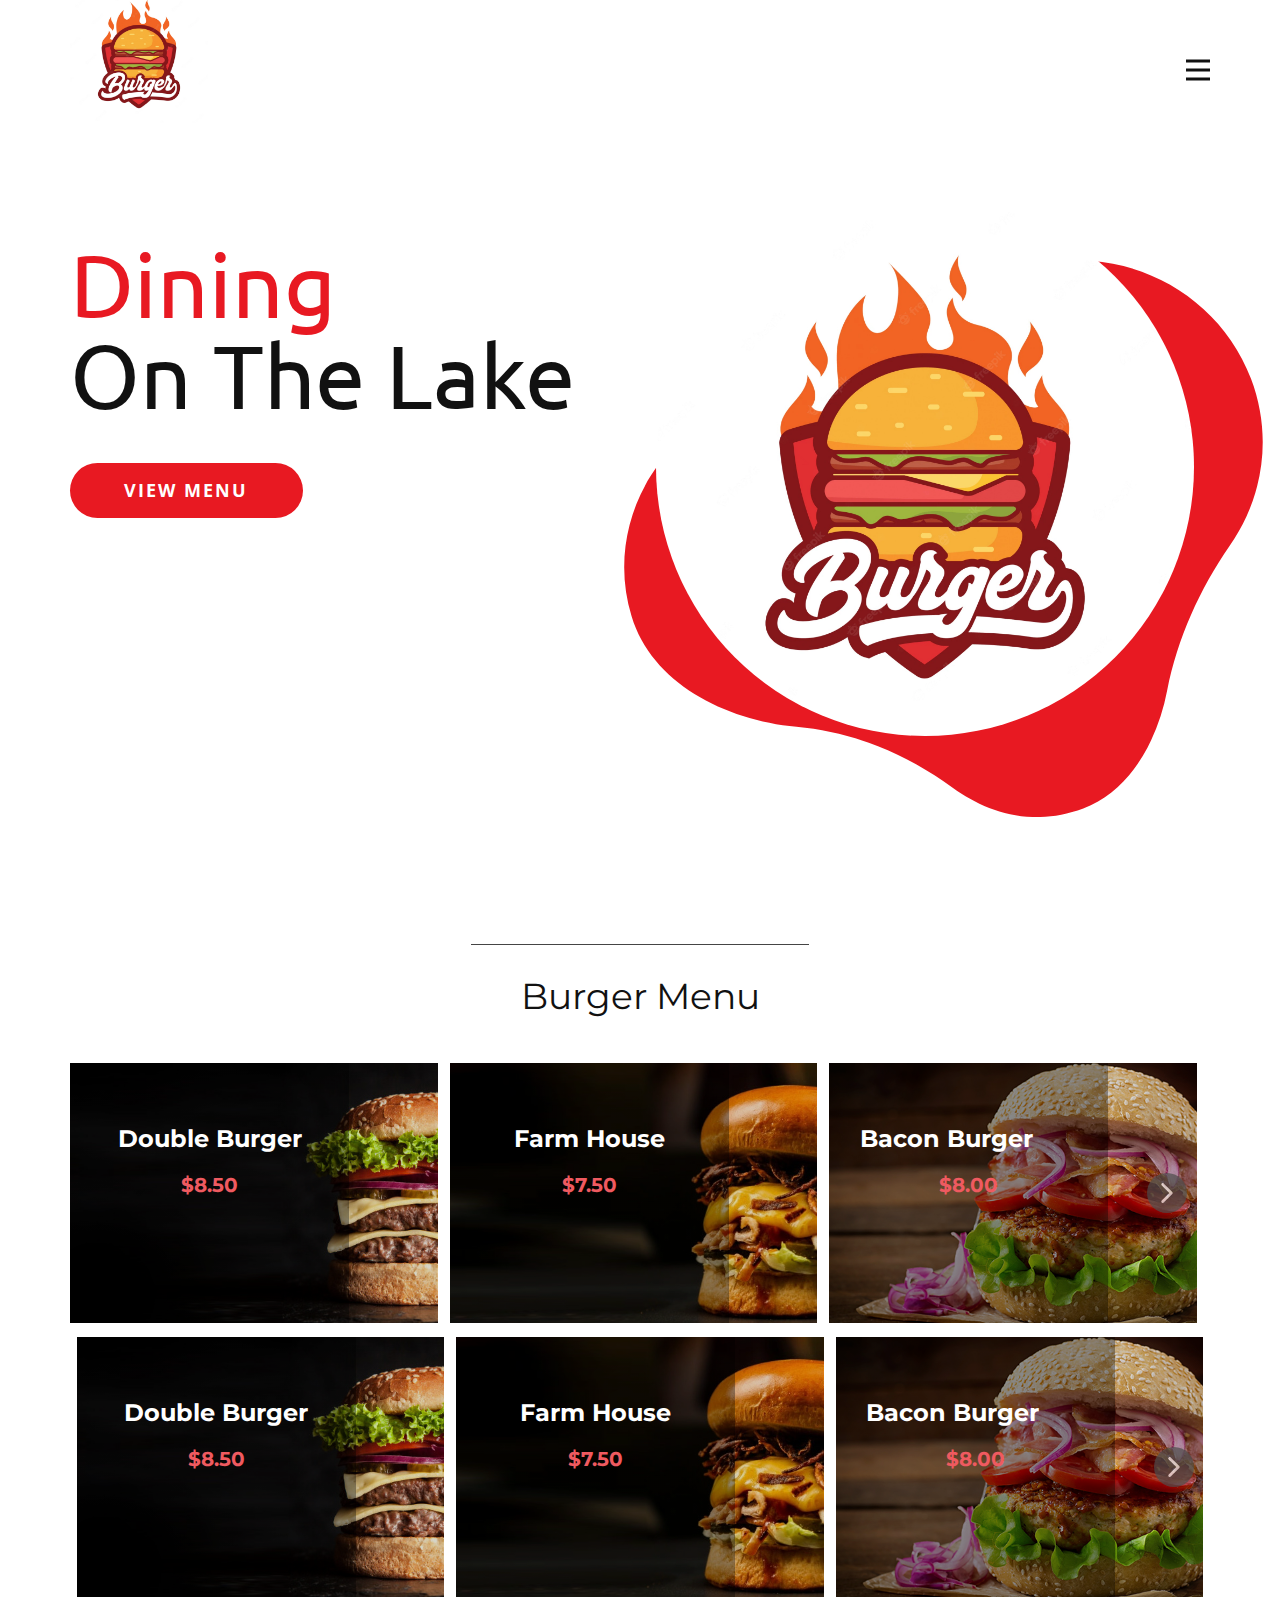
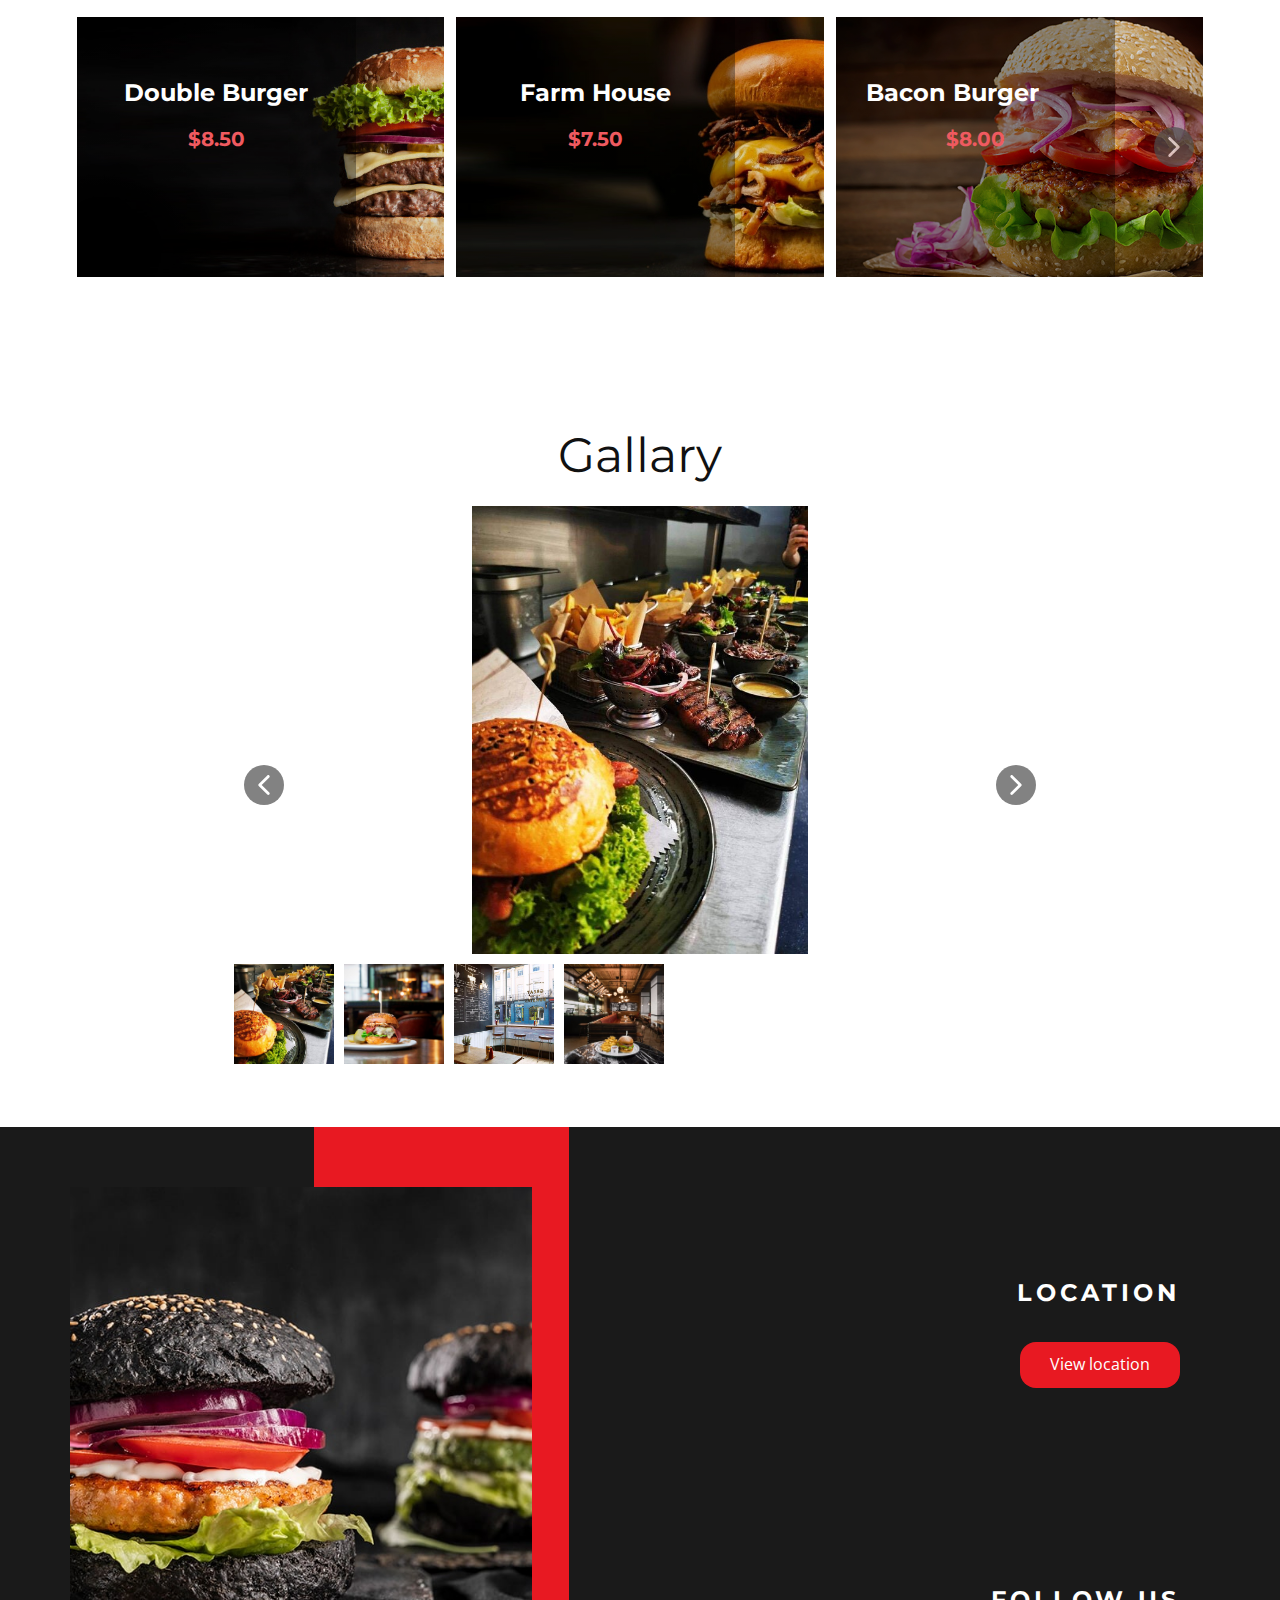
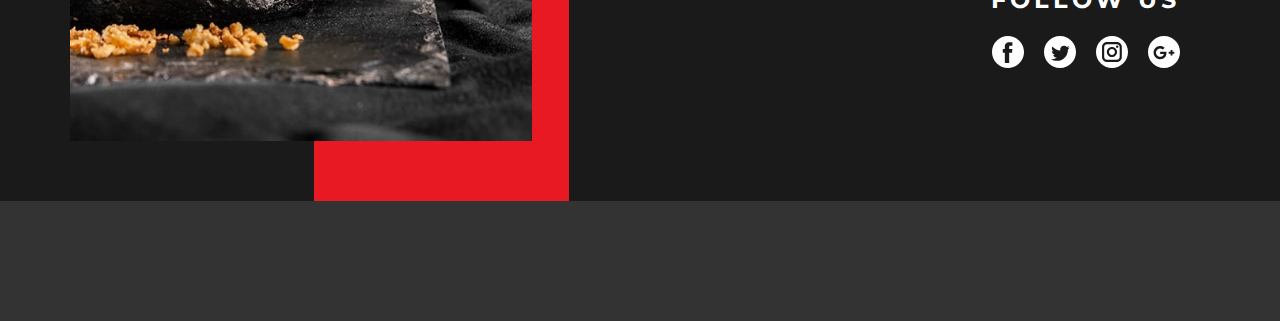
==== commit 1450ff0d: "Add files via upload" ====
--- a/index.html
+++ b/index.html
@@ -14,6 +14,7 @@
     <meta name="generator" content="Nicepage 4.10.5, nicepage.com">
     <link id="u-theme-google-font" rel="stylesheet" href="https://fonts.googleapis.com/css?family=Montserrat:100,100i,200,200i,300,300i,400,400i,500,500i,600,600i,700,700i,800,800i,900,900i|Open+Sans:300,300i,400,400i,500,500i,600,600i,700,700i,800,800i">
     <link id="u-page-google-font" rel="stylesheet" href="https://fonts.googleapis.com/css?family=Ubuntu:300,300i,400,400i,500,500i,700,700i">
+    
     
     
     
@@ -92,85 +93,6 @@
             </div>
           </div>
         </div>
-        <h2 class="u-subtitle u-text u-text-default u-text-2">burger gallary</h2>
-        <div class="u-carousel u-expanded-width-xs u-gallery u-layout-thumbnails u-lightbox u-no-transition u-show-text-always u-gallery-1" id="carousel-5637" data-interval="5000" data-u-ride="carousel">
-          <div class="u-carousel-inner u-gallery-inner u-gallery-inner-1" role="listbox">
-            <div class="u-active u-carousel-item u-effect-hover-zoom u-gallery-item u-shape-rectangle u-carousel-item-1">
-              <div class="u-back-slide" data-image-width="1200" data-image-height="879">
-                <img class="u-back-image u-expanded" src="images/epic-burger-cheeseburger.webp">
-              </div>
-              <div class="u-over-slide u-over-slide-1">
-                <h3 class="u-gallery-heading">Sample Title</h3>
-                <p class="u-gallery-text">Sample Text</p>
-              </div>
-            </div>
-            <div class="u-carousel-item u-effect-hover-zoom u-gallery-item u-shape-rectangle u-carousel-item-2">
-              <div class="u-back-slide" data-image-width="600" data-image-height="400">
-                <img class="u-back-image u-expanded" src="images/d1ffaafec93435b97afc88a760475b7c.webp">
-              </div>
-              <div class="u-over-slide u-over-slide-2">
-                <h3 class="u-gallery-heading">Sample Title</h3>
-                <p class="u-gallery-text">Sample Text</p>
-              </div>
-            </div>
-            <div class="u-carousel-item u-effect-hover-zoom u-gallery-item u-shape-rectangle u-carousel-item-3">
-              <div class="u-back-slide" data-image-width="600" data-image-height="800">
-                <img class="u-back-image u-expanded" src="images/4234144b82723ac49db717dcc20c85f2.jpg">
-              </div>
-              <div class="u-over-slide u-over-slide-3">
-                <h3 class="u-gallery-heading">Sample Title</h3>
-                <p class="u-gallery-text">Sample Text</p>
-              </div>
-            </div>
-            <div class="u-carousel-item u-effect-hover-zoom u-gallery-item u-shape-rectangle u-carousel-item-4">
-              <div class="u-back-slide" data-image-width="1000" data-image-height="631">
-                <img class="u-back-image u-expanded" src="images/photo-1550317138-10000687a72b.jpg">
-              </div>
-              <div class="u-over-slide u-over-slide-4">
-                <h3 class="u-gallery-heading">Sample Title</h3>
-                <p class="u-gallery-text">Sample Text</p>
-              </div>
-            </div>
-          </div>
-          <a class="u-absolute-vcenter u-carousel-control u-carousel-control-prev u-grey-70 u-icon-circle u-opacity u-opacity-70 u-spacing-10 u-text-white u-carousel-control-1" href="#carousel-5637" role="button" data-u-slide="prev">
-            <span aria-hidden="true">
-              <svg viewBox="0 0 451.847 451.847"><path d="M97.141,225.92c0-8.095,3.091-16.192,9.259-22.366L300.689,9.27c12.359-12.359,32.397-12.359,44.751,0
-c12.354,12.354,12.354,32.388,0,44.748L173.525,225.92l171.903,171.909c12.354,12.354,12.354,32.391,0,44.744
-c-12.354,12.365-32.386,12.365-44.745,0l-194.29-194.281C100.226,242.115,97.141,234.018,97.141,225.92z"></path></svg>
-            </span>
-            <span class="sr-only">
-              <svg viewBox="0 0 451.847 451.847"><path d="M97.141,225.92c0-8.095,3.091-16.192,9.259-22.366L300.689,9.27c12.359-12.359,32.397-12.359,44.751,0
-c12.354,12.354,12.354,32.388,0,44.748L173.525,225.92l171.903,171.909c12.354,12.354,12.354,32.391,0,44.744
-c-12.354,12.365-32.386,12.365-44.745,0l-194.29-194.281C100.226,242.115,97.141,234.018,97.141,225.92z"></path></svg>
-            </span>
-          </a>
-          <a class="u-absolute-vcenter u-carousel-control u-carousel-control-next u-grey-70 u-icon-circle u-opacity u-opacity-70 u-spacing-10 u-text-white u-carousel-control-2" href="#carousel-5637" role="button" data-u-slide="next">
-            <span aria-hidden="true">
-              <svg viewBox="0 0 451.846 451.847"><path d="M345.441,248.292L151.154,442.573c-12.359,12.365-32.397,12.365-44.75,0c-12.354-12.354-12.354-32.391,0-44.744
-L278.318,225.92L106.409,54.017c-12.354-12.359-12.354-32.394,0-44.748c12.354-12.359,32.391-12.359,44.75,0l194.287,194.284
-c6.177,6.18,9.262,14.271,9.262,22.366C354.708,234.018,351.617,242.115,345.441,248.292z"></path></svg>
-            </span>
-            <span class="sr-only">
-              <svg viewBox="0 0 451.846 451.847"><path d="M345.441,248.292L151.154,442.573c-12.359,12.365-32.397,12.365-44.75,0c-12.354-12.354-12.354-32.391,0-44.744
-L278.318,225.92L106.409,54.017c-12.354-12.359-12.354-32.394,0-44.748c12.354-12.359,32.391-12.359,44.75,0l194.287,194.284
-c6.177,6.18,9.262,14.271,9.262,22.366C354.708,234.018,351.617,242.115,345.441,248.292z"></path></svg>
-            </span>
-          </a>
-          <ol class="u-carousel-thumbnails">
-            <li class="u-active u-carousel-thumbnail u-carousel-thumbnail-1" data-u-target="#carousel-5637" data-u-slide-to="0">
-              <img class="u-carousel-thumbnail-image u-image" src="images/epic-burger-cheeseburger.webp">
-            </li>
-            <li class="u-carousel-thumbnail u-carousel-thumbnail-2" data-u-target="#carousel-5637" data-u-slide-to="1">
-              <img class="u-carousel-thumbnail-image u-image" src="images/d1ffaafec93435b97afc88a760475b7c.webp">
-            </li>
-            <li class="u-carousel-thumbnail u-carousel-thumbnail-3" data-u-target="#carousel-5637" data-u-slide-to="2">
-              <img class="u-carousel-thumbnail-image u-image" src="images/4234144b82723ac49db717dcc20c85f2.jpg">
-            </li>
-            <li class="u-carousel-thumbnail u-carousel-thumbnail-4" data-u-target="#carousel-5637" data-u-slide-to="3">
-              <img class="u-carousel-thumbnail-image u-image" src="images/photo-1550317138-10000687a72b.jpg">
-            </li>
-          </ol>
-        </div>
       </div>
     </section>
     <section class="u-align-center u-clearfix u-section-2" id="carousel_b442">
@@ -203,7 +125,7 @@
               <div class="u-container-layout u-similar-container u-valign-middle u-container-layout-5">
                 <div class="u-align-center u-black u-container-style u-group u-opacity u-opacity-35 u-video-cover u-group-3">
                   <div class="u-container-layout u-container-layout-6">
-                    <h4 class="u-text u-text-default u-text-6">Bacon Burger</h4>
+                    <h4 class="u-text u-text-6">Bacon Burger</h4>
                     <h6 class="u-text u-text-default u-text-palette-2-light-1 u-text-7">$8.00</h6>
                   </div>
                 </div>
@@ -213,7 +135,7 @@
               <div class="u-container-layout u-similar-container u-valign-middle u-container-layout-7">
                 <div class="u-align-center u-black u-container-style u-group u-opacity u-opacity-35 u-video-cover u-group-4">
                   <div class="u-container-layout u-container-layout-8">
-                    <h4 class="u-text u-text-default u-text-8">Special Offer</h4>
+                    <h4 class="u-text u-text-8">Special Offer</h4>
                     <h6 class="u-text u-text-default u-text-palette-2-light-1 u-text-9">$15.00</h6>
                   </div>
                 </div>
@@ -223,7 +145,7 @@
               <div class="u-container-layout u-similar-container u-valign-middle u-container-layout-9">
                 <div class="u-align-center u-black u-container-style u-group u-opacity u-opacity-35 u-video-cover u-group-5">
                   <div class="u-container-layout u-container-layout-10">
-                    <h4 class="u-text u-text-default u-text-10">Black Burger</h4>
+                    <h4 class="u-text u-text-10">Black Burger</h4>
                     <h6 class="u-text u-text-default u-text-palette-2-light-1 u-text-11">$11.00</h6>
                   </div>
                 </div>
@@ -233,7 +155,7 @@
               <div class="u-container-layout u-similar-container u-valign-middle u-container-layout-11">
                 <div class="u-align-center u-black u-container-style u-group u-opacity u-opacity-35 u-video-cover u-group-6">
                   <div class="u-container-layout u-container-layout-12">
-                    <h4 class="u-text u-text-default u-text-12">King Burger</h4>
+                    <h4 class="u-text u-text-12">King Burger</h4>
                     <h6 class="u-text u-text-default u-text-palette-2-light-1 u-text-13">$11.00</h6>
                   </div>
                 </div>
@@ -291,7 +213,7 @@
               <div class="u-container-layout u-similar-container u-valign-middle u-container-layout-17">
                 <div class="u-align-center u-black u-container-style u-group u-opacity u-opacity-35 u-video-cover u-group-9">
                   <div class="u-container-layout u-container-layout-18">
-                    <h4 class="u-text u-text-default u-text-18">Bacon Burger</h4>
+                    <h4 class="u-text u-text-18">Bacon Burger</h4>
                     <h6 class="u-text u-text-default u-text-palette-2-light-1 u-text-19">$8.00</h6>
                   </div>
                 </div>
@@ -301,7 +223,7 @@
               <div class="u-container-layout u-similar-container u-valign-middle u-container-layout-19">
                 <div class="u-align-center u-black u-container-style u-group u-opacity u-opacity-35 u-video-cover u-group-10">
                   <div class="u-container-layout u-container-layout-20">
-                    <h4 class="u-text u-text-default u-text-20">Special Offer</h4>
+                    <h4 class="u-text u-text-20">Special Offer</h4>
                     <h6 class="u-text u-text-default u-text-palette-2-light-1 u-text-21">$15.00</h6>
                   </div>
                 </div>
@@ -311,7 +233,7 @@
               <div class="u-container-layout u-similar-container u-valign-middle u-container-layout-21">
                 <div class="u-align-center u-black u-container-style u-group u-opacity u-opacity-35 u-video-cover u-group-11">
                   <div class="u-container-layout u-container-layout-22">
-                    <h4 class="u-text u-text-default u-text-22">Black Burger</h4>
+                    <h4 class="u-text u-text-22">Black Burger</h4>
                     <h6 class="u-text u-text-default u-text-palette-2-light-1 u-text-23">$11.00</h6>
                   </div>
                 </div>
@@ -321,7 +243,7 @@
               <div class="u-container-layout u-similar-container u-valign-middle u-container-layout-23">
                 <div class="u-align-center u-black u-container-style u-group u-opacity u-opacity-35 u-video-cover u-group-12">
                   <div class="u-container-layout u-container-layout-24">
-                    <h4 class="u-text u-text-default u-text-24">King Burger</h4>
+                    <h4 class="u-text u-text-24">King Burger</h4>
                     <h6 class="u-text u-text-default u-text-palette-2-light-1 u-text-25">$11.00</h6>
                   </div>
                 </div>
@@ -379,7 +301,7 @@
               <div class="u-container-layout u-similar-container u-valign-middle u-container-layout-29">
                 <div class="u-align-center u-black u-container-style u-group u-opacity u-opacity-35 u-video-cover u-group-15">
                   <div class="u-container-layout u-container-layout-30">
-                    <h4 class="u-text u-text-default u-text-30">Bacon Burger</h4>
+                    <h4 class="u-text u-text-30">Bacon Burger</h4>
                     <h6 class="u-text u-text-default u-text-palette-2-light-1 u-text-31">$8.00</h6>
                   </div>
                 </div>
@@ -389,7 +311,7 @@
               <div class="u-container-layout u-similar-container u-valign-middle u-container-layout-31">
                 <div class="u-align-center u-black u-container-style u-group u-opacity u-opacity-35 u-video-cover u-group-16">
                   <div class="u-container-layout u-container-layout-32">
-                    <h4 class="u-text u-text-default u-text-32">Special Offer</h4>
+                    <h4 class="u-text u-text-32">Special Offer</h4>
                     <h6 class="u-text u-text-default u-text-palette-2-light-1 u-text-33">$15.00</h6>
                   </div>
                 </div>
@@ -399,7 +321,7 @@
               <div class="u-container-layout u-similar-container u-valign-middle u-container-layout-33">
                 <div class="u-align-center u-black u-container-style u-group u-opacity u-opacity-35 u-video-cover u-group-17">
                   <div class="u-container-layout u-container-layout-34">
-                    <h4 class="u-text u-text-default u-text-34">Black Burger</h4>
+                    <h4 class="u-text u-text-34">Black Burger</h4>
                     <h6 class="u-text u-text-default u-text-palette-2-light-1 u-text-35">$11.00</h6>
                   </div>
                 </div>
@@ -409,7 +331,7 @@
               <div class="u-container-layout u-similar-container u-valign-middle u-container-layout-35">
                 <div class="u-align-center u-black u-container-style u-group u-opacity u-opacity-35 u-video-cover u-group-18">
                   <div class="u-container-layout u-container-layout-36">
-                    <h4 class="u-text u-text-default u-text-36">King Burger</h4>
+                    <h4 class="u-text u-text-36">King Burger</h4>
                     <h6 class="u-text u-text-default u-text-palette-2-light-1 u-text-37">$11.00</h6>
                   </div>
                 </div>
@@ -443,7 +365,95 @@
         </div>
       </div>
     </section>
-    <section class="u-clearfix u-expanded-width-xl u-grey-90 u-section-3" id="carousel_3243">
+    <section class="u-align-center u-clearfix u-section-3" id="sec-9c5d">
+      <div class="u-clearfix u-sheet u-sheet-1">
+        <h1 class="u-text u-text-default u-text-1">Gallary</h1>
+        <div class="u-carousel u-expanded-width-xs u-gallery u-layout-thumbnails u-lightbox u-no-transition u-show-text-always u-gallery-1" id="carousel-e131" data-interval="5000" data-u-ride="carousel">
+          <div class="u-carousel-inner u-gallery-inner" role="listbox">
+            <div class="u-active u-carousel-item u-gallery-item u-carousel-item-1">
+              <div class="u-back-slide" data-image-width="550" data-image-height="733">
+                <img class="u-back-image u-expanded u-image-contain u-back-image-1" src="images/deliciouse.jpg">
+              </div>
+              <div class="u-over-slide u-over-slide-1">
+                <h3 class="u-gallery-heading">Sample Title</h3>
+                <p class="u-gallery-text">Sample Text</p>
+              </div>
+            </div>
+            <div class="u-carousel-item u-gallery-item u-carousel-item-2">
+              <div class="u-back-slide" data-image-width="700" data-image-height="466">
+                <img class="u-back-image u-expanded" src="images/The-Wigmore-Burger-London-e5a94a5.jpg">
+              </div>
+              <div class="u-over-slide u-over-slide-2">
+                <h3 class="u-gallery-heading">Sample Title</h3>
+                <p class="u-gallery-text">Sample Text</p>
+              </div>
+            </div>
+            <div class="u-carousel-item u-gallery-item u-carousel-item-3" data-image-width="2836" data-image-height="1875">
+              <div class="u-back-slide" data-image-width="1024" data-image-height="768">
+                <img class="u-back-image u-expanded" src="images/HonestBurgers_Greewich01.jpg">
+              </div>
+              <div class="u-over-slide u-over-slide-3">
+                <h3 class="u-gallery-heading">Sample Title</h3>
+                <p class="u-gallery-text">Sample Text</p>
+              </div>
+            </div>
+            <div class="u-carousel-item u-gallery-item u-carousel-item-4" data-image-width="450" data-image-height="450">
+              <div class="u-back-slide">
+                <img class="u-back-image u-expanded u-image-contain u-back-image-4" src="images/george-prime-burger.jpg">
+              </div>
+              <div class="u-over-slide u-over-slide-4">
+                <h3 class="u-gallery-heading"></h3>
+                <p class="u-gallery-text"></p>
+              </div>
+              <style data-mode="XL" data-visited="true"></style>
+              <style data-mode="LG"></style>
+              <style data-mode="MD"></style>
+              <style data-mode="SM"></style>
+              <style data-mode="XS"></style>
+            </div>
+          </div>
+          <a class="u-absolute-vcenter u-carousel-control u-carousel-control-prev u-grey-70 u-icon-circle u-opacity u-opacity-70 u-spacing-10 u-text-white u-carousel-control-1" href="#carousel-e131" role="button" data-u-slide="prev">
+            <span aria-hidden="true">
+              <svg viewBox="0 0 451.847 451.847"><path d="M97.141,225.92c0-8.095,3.091-16.192,9.259-22.366L300.689,9.27c12.359-12.359,32.397-12.359,44.751,0
+c12.354,12.354,12.354,32.388,0,44.748L173.525,225.92l171.903,171.909c12.354,12.354,12.354,32.391,0,44.744
+c-12.354,12.365-32.386,12.365-44.745,0l-194.29-194.281C100.226,242.115,97.141,234.018,97.141,225.92z"></path></svg>
+            </span>
+            <span class="sr-only">
+              <svg viewBox="0 0 451.847 451.847"><path d="M97.141,225.92c0-8.095,3.091-16.192,9.259-22.366L300.689,9.27c12.359-12.359,32.397-12.359,44.751,0
+c12.354,12.354,12.354,32.388,0,44.748L173.525,225.92l171.903,171.909c12.354,12.354,12.354,32.391,0,44.744
+c-12.354,12.365-32.386,12.365-44.745,0l-194.29-194.281C100.226,242.115,97.141,234.018,97.141,225.92z"></path></svg>
+            </span>
+          </a>
+          <a class="u-absolute-vcenter u-carousel-control u-carousel-control-next u-grey-70 u-icon-circle u-opacity u-opacity-70 u-spacing-10 u-text-white u-carousel-control-2" href="#carousel-e131" role="button" data-u-slide="next">
+            <span aria-hidden="true">
+              <svg viewBox="0 0 451.846 451.847"><path d="M345.441,248.292L151.154,442.573c-12.359,12.365-32.397,12.365-44.75,0c-12.354-12.354-12.354-32.391,0-44.744
+L278.318,225.92L106.409,54.017c-12.354-12.359-12.354-32.394,0-44.748c12.354-12.359,32.391-12.359,44.75,0l194.287,194.284
+c6.177,6.18,9.262,14.271,9.262,22.366C354.708,234.018,351.617,242.115,345.441,248.292z"></path></svg>
+            </span>
+            <span class="sr-only">
+              <svg viewBox="0 0 451.846 451.847"><path d="M345.441,248.292L151.154,442.573c-12.359,12.365-32.397,12.365-44.75,0c-12.354-12.354-12.354-32.391,0-44.744
+L278.318,225.92L106.409,54.017c-12.354-12.359-12.354-32.394,0-44.748c12.354-12.359,32.391-12.359,44.75,0l194.287,194.284
+c6.177,6.18,9.262,14.271,9.262,22.366C354.708,234.018,351.617,242.115,345.441,248.292z"></path></svg>
+            </span>
+          </a>
+          <ol class="u-carousel-thumbnails u-spacing-10 u-carousel-thumbnails-1">
+            <li class="u-active u-carousel-thumbnail u-carousel-thumbnail-1" data-u-target="#carousel-e131" data-u-slide-to="0">
+              <img class="u-carousel-thumbnail-image u-image" src="images/deliciouse.jpg">
+            </li>
+            <li class="u-carousel-thumbnail u-carousel-thumbnail-2" data-u-target="#carousel-e131" data-u-slide-to="1">
+              <img class="u-carousel-thumbnail-image u-image" src="images/The-Wigmore-Burger-London-e5a94a5.jpg">
+            </li>
+            <li class="u-carousel-thumbnail u-carousel-thumbnail-3" data-u-target="#carousel-e131" data-u-slide-to="2">
+              <img class="u-carousel-thumbnail-image u-image" src="images/HonestBurgers_Greewich01.jpg">
+            </li>
+            <li class="u-carousel-thumbnail u-carousel-thumbnail-1" data-u-target="#carousel-e131" data-u-slide-to="3">
+              <img class="u-carousel-thumbnail-image u-image" src="images/george-prime-burger.jpg">
+            </li>
+          </ol>
+        </div>
+      </div>
+    </section>
+    <section class="u-clearfix u-expanded-width-xl u-grey-90 u-section-4" id="carousel_3243">
       <div class="u-clearfix u-sheet u-valign-middle-md u-valign-middle-xl u-sheet-1">
         <div class="u-expanded-height-lg u-expanded-height-xl u-palette-2-base u-shape u-shape-rectangle u-shape-1"></div>
         <div class="u-clearfix u-expanded-width u-gutter-22 u-layout-wrap u-layout-wrap-1">
@@ -505,6 +515,10 @@
           </div>
         </div>
       </div>
-
+    </section>
+    
+    
+    <footer class="u-align-center u-clearfix u-footer u-grey-80 u-footer" id="sec-7348"><div class="u-align-left-xs u-clearfix u-sheet u-sheet-1"></div></footer>
+ 
   </body>
 </html>--- a/nicepage.css
+++ b/nicepage.css
@@ -36765,6 +36765,7 @@
 .u-header .u-nav-1 {
   font-weight: 500;
   font-size: 1rem;
+  letter-spacing: normal;
 }
 
 .u-header .u-nav-2 {
@@ -36779,10 +36780,6 @@
   .u-header .u-menu-1 {
     width: auto;
     margin-top: -69px;
-  }
-
-  .u-header .u-nav-1 {
-    letter-spacing: normal;
   }
 }
 
--- a/Home.css
+++ b/Home.css
@@ -1,5 +1,5 @@
 .u-section-1 .u-sheet-1 {
-  min-height: 1436px;
+  min-height: 759px;
 }
 
 .u-section-1 .u-shape-1 {
@@ -9,7 +9,7 @@
 }
 
 .u-section-1 .u-layout-wrap-1 {
-  margin: -649px 0 0 auto;
+  margin: -649px 0 50px auto;
 }
 
 .u-section-1 .u-layout-cell-1 {
@@ -54,90 +54,9 @@
   margin: 30px auto 0 0;
 }
 
-.u-section-1 .u-text-2 {
-  margin: 12px auto 0 428px;
-}
-
-.u-section-1 .u-gallery-1 {
-  height: 572px;
-  width: 799px;
-  margin: 30px auto 60px;
-}
-
-.u-section-1 .u-gallery-inner-1 {
-  grid-template-columns: repeat(4, auto);
-  grid-gap: 10px;
-}
-
-.u-section-1 .u-carousel-item-1 {
-  margin-right: 0;
-}
-
-.u-section-1 .u-over-slide-1 {
-  padding: 20px;
-}
-
-.u-section-1 .u-carousel-item-2 {
-  margin-right: 0;
-}
-
-.u-section-1 .u-over-slide-2 {
-  padding: 20px;
-}
-
-.u-section-1 .u-carousel-item-3 {
-  margin-right: 0;
-}
-
-.u-section-1 .u-over-slide-3 {
-  padding: 20px;
-}
-
-.u-section-1 .u-carousel-item-4 {
-  margin-right: 0;
-}
-
-.u-section-1 .u-over-slide-4 {
-  padding: 20px;
-}
-
-.u-section-1 .u-carousel-thumbnail-1 {
-  width: 100px;
-  height: 100px;
-}
-
-.u-section-1 .u-carousel-thumbnail-2 {
-  width: 100px;
-  height: 100px;
-}
-
-.u-section-1 .u-carousel-thumbnail-3 {
-  width: 100px;
-  height: 100px;
-}
-
-.u-section-1 .u-carousel-thumbnail-4 {
-  width: 100px;
-  height: 100px;
-}
-
-.u-section-1 .u-carousel-control-1 {
-  position: absolute;
-  left: 10px;
-  width: 40px;
-  height: 40px;
-}
-
-.u-section-1 .u-carousel-control-2 {
-  position: absolute;
-  right: 10px;
-  width: 40px;
-  height: 40px;
-}
-
 @media (max-width: 1199px) {
   .u-section-1 .u-sheet-1 {
-    min-height: 1317px;
+    min-height: 640px;
   }
 
   .u-section-1 .u-shape-1 {
@@ -169,10 +88,6 @@
     margin-top: 19px;
     height: 454px;
     width: 454px;
-  }
-
-  .u-section-1 .u-text-2 {
-    margin-left: 353px;
   }
 }
 
@@ -217,23 +132,23 @@
     margin-right: 7px;
     margin-left: auto;
   }
-
-  .u-section-1 .u-text-2 {
-    margin-left: 270px;
-  }
-
-  .u-section-1 .u-gallery-1 {
-    width: 720px;
-  }
-
-  .u-section-1 .u-gallery-inner-1 {
-    grid-template-columns: repeat(2, auto);
-  }
 }
 
 @media (max-width: 767px) {
   .u-section-1 .u-sheet-1 {
-    min-height: 1500px;
+    min-height: 1130px;
+  }
+
+  .u-section-1 .u-shape-1 {
+    margin-top: 346px;
+    margin-right: 0;
+  }
+
+  .u-section-1 .u-layout-wrap-1 {
+    margin-top: -759px;
+    margin-bottom: 0;
+    margin-right: initial;
+    margin-left: initial;
   }
 
   .u-section-1 .u-text-1 {
@@ -251,23 +166,11 @@
     margin-right: auto;
     margin-left: 0;
   }
-
-  .u-section-1 .u-text-2 {
-    margin-left: 203px;
-  }
-
-  .u-section-1 .u-gallery-1 {
-    width: 540px;
-  }
-
-  .u-section-1 .u-gallery-inner-1 {
-    grid-template-columns: repeat(1, auto);
-  }
 }
 
 @media (max-width: 575px) {
   .u-section-1 .u-sheet-1 {
-    min-height: 1164px;
+    min-height: 643px;
   }
 
   .u-section-1 .u-shape-1 {
@@ -280,6 +183,7 @@
 
   .u-section-1 .u-layout-wrap-1 {
     margin-top: -625px;
+    margin-bottom: 30px;
     margin-right: initial;
     margin-left: initial;
   }
@@ -305,41 +209,6 @@
     width: 330px;
     margin-top: -7px;
   }
-
-  .u-section-1 .u-text-2 {
-    width: auto;
-    margin-top: 73px;
-    margin-left: auto;
-  }
-
-  .u-section-1 .u-gallery-1 {
-    height: 394px;
-    margin-top: 29px;
-    margin-bottom: 29px;
-    margin-right: initial;
-    margin-left: initial;
-    width: auto;
-  }
-
-  .u-section-1 .u-over-slide-1 {
-    min-height: 100px;
-    padding: 10px;
-  }
-
-  .u-section-1 .u-over-slide-2 {
-    min-height: 100px;
-    padding: 10px;
-  }
-
-  .u-section-1 .u-over-slide-3 {
-    min-height: 100px;
-    padding: 10px;
-  }
-
-  .u-section-1 .u-over-slide-4 {
-    min-height: 100px;
-    padding: 10px;
-  }
 }.u-section-2 .u-sheet-1 {
   min-height: 1102px;
 }
@@ -453,7 +322,7 @@
 
 .u-section-2 .u-text-6 {
   font-weight: 700;
-  margin: 32px 0 0;
+  margin: 32px 45px 0 0;
 }
 
 .u-section-2 .u-text-7 {
@@ -485,7 +354,7 @@
 
 .u-section-2 .u-text-8 {
   font-weight: 700;
-  margin: 32px 0 0;
+  margin: 32px 57px 0 0;
 }
 
 .u-section-2 .u-text-9 {
@@ -517,7 +386,7 @@
 
 .u-section-2 .u-text-10 {
   font-weight: 700;
-  margin: 32px 0 0;
+  margin: 32px 54px 0 0;
 }
 
 .u-section-2 .u-text-11 {
@@ -549,7 +418,7 @@
 
 .u-section-2 .u-text-12 {
   font-weight: 700;
-  margin: 32px 0 0;
+  margin: 32px 66px 0 0;
 }
 
 .u-section-2 .u-text-13 {
@@ -671,7 +540,7 @@
 
 .u-section-2 .u-text-18 {
   font-weight: 700;
-  margin: 32px 0 0;
+  margin: 32px 45px 0 0;
 }
 
 .u-section-2 .u-text-19 {
@@ -703,7 +572,7 @@
 
 .u-section-2 .u-text-20 {
   font-weight: 700;
-  margin: 32px 0 0;
+  margin: 32px 57px 0 0;
 }
 
 .u-section-2 .u-text-21 {
@@ -735,7 +604,7 @@
 
 .u-section-2 .u-text-22 {
   font-weight: 700;
-  margin: 32px 0 0;
+  margin: 32px 54px 0 0;
 }
 
 .u-section-2 .u-text-23 {
@@ -767,7 +636,7 @@
 
 .u-section-2 .u-text-24 {
   font-weight: 700;
-  margin: 32px 0 0;
+  margin: 32px 66px 0 0;
 }
 
 .u-section-2 .u-text-25 {
@@ -889,7 +758,7 @@
 
 .u-section-2 .u-text-30 {
   font-weight: 700;
-  margin: 32px 0 0;
+  margin: 32px 45px 0 0;
 }
 
 .u-section-2 .u-text-31 {
@@ -921,7 +790,7 @@
 
 .u-section-2 .u-text-32 {
   font-weight: 700;
-  margin: 32px 0 0;
+  margin: 32px 57px 0 0;
 }
 
 .u-section-2 .u-text-33 {
@@ -953,7 +822,7 @@
 
 .u-section-2 .u-text-34 {
   font-weight: 700;
-  margin: 32px 0 0;
+  margin: 32px 54px 0 0;
 }
 
 .u-section-2 .u-text-35 {
@@ -985,7 +854,7 @@
 
 .u-section-2 .u-text-36 {
   font-weight: 700;
-  margin: 32px 0 0;
+  margin: 32px 66px 0 0;
 }
 
 .u-section-2 .u-text-37 {
@@ -1306,71 +1175,196 @@
   .u-section-2 .u-image-13 {
     background-position: 76.86% 50%;
   }
-} .u-section-3 {
+}.u-section-3 .u-sheet-1 {
+  min-height: 758px;
+}
+
+.u-section-3 .u-text-1 {
+  margin: 60px auto 0;
+}
+
+.u-section-3 .u-gallery-1 {
+  width: 812px;
+  height: 558px;
+  grid-gap: 10px 10px;
+  margin: 24px auto 60px;
+}
+
+.u-section-3 .u-carousel-item-1 {
+  margin-right: 0;
+}
+
+.u-section-3 .u-back-image-1 {
+  object-position: 50% 4.99%;
+}
+
+.u-section-3 .u-over-slide-1 {
+  min-height: 100px;
+  padding: 10px;
+}
+
+.u-section-3 .u-carousel-item-2 {
+  margin-right: 0;
+}
+
+.u-section-3 .u-over-slide-2 {
+  min-height: 100px;
+  padding: 10px;
+}
+
+.u-section-3 .u-carousel-item-3 {
+  margin-right: 0;
+}
+
+.u-section-3 .u-over-slide-3 {
+  min-height: 100px;
+  padding: 10px;
+}
+
+.u-section-3 .u-carousel-item-4 {
+  margin-right: 0;
+}
+
+.u-section-3 .u-back-image-4 {
+  object-position: 50% 4.99%;
+}
+
+.u-section-3 .u-over-slide-4 {
+  min-height: 100px;
+  padding: 10px;
+}
+
+.u-section-3 .u-carousel-thumbnails-1 {
+  padding-top: 10px;
+}
+
+.u-section-3 .u-carousel-thumbnail-1 {
+  width: 100px;
+  height: 100px;
+}
+
+.u-section-3 .u-carousel-thumbnail-2 {
+  width: 100px;
+  height: 100px;
+}
+
+.u-section-3 .u-carousel-thumbnail-3 {
+  width: 100px;
+  height: 100px;
+}
+
+.u-section-3 .u-carousel-thumbnail-1 {
+  width: 100px;
+  height: 100px;
+}
+
+.u-section-3 .u-carousel-control-1 {
+  position: absolute;
+  left: 10px;
+  width: 40px;
+  height: 40px;
+}
+
+.u-section-3 .u-carousel-control-2 {
+  position: absolute;
+  right: 10px;
+  width: 40px;
+  height: 40px;
+}
+
+@media (max-width: 991px) {
+  .u-section-3 .u-gallery-1 {
+    width: 720px;
+  }
+}
+
+@media (max-width: 767px) {
+  .u-section-3 .u-gallery-1 {
+    width: 540px;
+  }
+}
+
+@media (max-width: 575px) {
+  .u-section-3 .u-gallery-1 {
+    margin-right: initial;
+    margin-left: initial;
+    width: auto;
+  }
+
+  .u-section-3 .u-carousel-thumbnail-2 {
+    width: 78px;
+    height: 78px;
+  }
+
+  .u-section-3 .u-carousel-thumbnail-3 {
+    width: 78px;
+    height: 78px;
+  }
+} .u-section-4 {
   background-image: none;
 }
 
-.u-section-3 .u-sheet-1 {
+.u-section-4 .u-sheet-1 {
   min-height: 674px;
 }
 
-.u-section-3 .u-shape-1 {
+.u-section-4 .u-shape-1 {
   width: 255px;
   background-image: none;
   left: 244px;
   right: auto;
 }
 
-.u-section-3 .u-layout-wrap-1 {
+.u-section-4 .u-layout-wrap-1 {
   margin: 60px 0 60px auto;
 }
 
-.u-section-3 .u-image-1 {
+.u-section-4 .u-image-1 {
   background-image: url("images/fgfg54-min.jpg");
   background-position: 50% 50%;
   min-height: 576px;
 }
 
-.u-section-3 .u-container-layout-1 {
-  padding: 30px;
-}
-
-.u-section-3 .u-layout-cell-2 {
+.u-section-4 .u-container-layout-1 {
+  padding: 30px;
+}
+
+.u-section-4 .u-layout-cell-2 {
   min-height: 342px;
 }
 
-.u-section-3 .u-container-layout-2 {
+.u-section-4 .u-container-layout-2 {
   padding: 30px 30px 30px 35px;
 }
 
-.u-section-3 .u-text-1 {
+.u-section-4 .u-text-1 {
   font-size: 1.5rem;
   text-transform: uppercase;
   letter-spacing: 4px;
   margin: 63px 0 0 75px;
 }
 
-.u-section-3 .u-btn-1 {
+.u-section-4 .u-btn-1 {
   background-image: none;
   margin: 36px 0 0 auto;
 }
 
-.u-section-3 .u-layout-cell-3 {
+.u-section-4 .u-layout-cell-3 {
   min-height: 192px;
 }
 
-.u-section-3 .u-container-layout-3 {
+.u-section-4 .u-container-layout-3 {
   padding: 30px 30px 30px 25px;
 }
 
-.u-section-3 .u-text-2 {
+.u-section-4 .u-text-2 {
   font-size: 1.5rem;
   text-transform: uppercase;
   letter-spacing: 4px;
   margin: 0;
 }
 
-.u-section-3 .u-social-icons-1 {
+.u-section-4 .u-social-icons-1 {
   white-space: nowrap;
   height: 32px;
   min-height: 16px;
@@ -1379,60 +1373,60 @@
   margin: 23px 0 0 auto;
 }
 
-.u-section-3 .u-icon-1 {
+.u-section-4 .u-icon-1 {
   height: 100%;
 }
 
-.u-section-3 .u-icon-2 {
+.u-section-4 .u-icon-2 {
   height: 100%;
 }
 
-.u-section-3 .u-icon-3 {
+.u-section-4 .u-icon-3 {
   height: 100%;
 }
 
-.u-section-3 .u-icon-4 {
+.u-section-4 .u-icon-4 {
   height: 100%;
 }
 
 @media (max-width: 1199px) {
-  .u-section-3 .u-sheet-1 {
+  .u-section-4 .u-sheet-1 {
     min-height: 573px;
   }
 
-  .u-section-3 .u-shape-1 {
+  .u-section-4 .u-shape-1 {
     width: 223px;
     left: 213px;
   }
 
-  .u-section-3 .u-layout-wrap-1 {
+  .u-section-4 .u-layout-wrap-1 {
     margin-right: initial;
     margin-left: initial;
   }
 
-  .u-section-3 .u-image-1 {
+  .u-section-4 .u-image-1 {
     min-height: 494px;
   }
 
-  .u-section-3 .u-layout-cell-2 {
+  .u-section-4 .u-layout-cell-2 {
     min-height: 100px;
   }
 
-  .u-section-3 .u-text-1 {
+  .u-section-4 .u-text-1 {
     margin-left: 17px;
   }
 
-  .u-section-3 .u-layout-cell-3 {
+  .u-section-4 .u-layout-cell-3 {
     min-height: 154px;
   }
 }
 
 @media (max-width: 991px) {
-  .u-section-3 .u-sheet-1 {
+  .u-section-4 .u-sheet-1 {
     min-height: 1416px;
   }
 
-  .u-section-3 .u-shape-1 {
+  .u-section-4 .u-shape-1 {
     width: 820px;
     height: 488px;
     left: auto;
@@ -1442,102 +1436,102 @@
     margin: 60px -50px 0;
   }
 
-  .u-section-3 .u-layout-wrap-1 {
+  .u-section-4 .u-layout-wrap-1 {
     margin-top: -646px;
     margin-bottom: -98px;
     margin-right: initial;
     margin-left: initial;
   }
 
-  .u-section-3 .u-image-1 {
+  .u-section-4 .u-image-1 {
     min-height: 873px;
   }
 
-  .u-section-3 .u-container-layout-2 {
+  .u-section-4 .u-container-layout-2 {
     padding-left: 30px;
   }
 
-  .u-section-3 .u-layout-cell-3 {
+  .u-section-4 .u-layout-cell-3 {
     min-height: 100px;
   }
 }
 
 @media (max-width: 767px) {
-  .u-section-3 .u-sheet-1 {
+  .u-section-4 .u-sheet-1 {
     min-height: 1420px;
   }
 
-  .u-section-3 .u-shape-1 {
+  .u-section-4 .u-shape-1 {
     width: 640px;
     height: 291px;
     margin-top: 219px;
   }
 
-  .u-section-3 .u-layout-wrap-1 {
+  .u-section-4 .u-layout-wrap-1 {
     margin-top: -450px;
     margin-bottom: 0;
     margin-right: initial;
     margin-left: initial;
   }
 
-  .u-section-3 .u-image-1 {
+  .u-section-4 .u-image-1 {
     min-height: 597px;
   }
 
-  .u-section-3 .u-container-layout-1 {
-    padding-left: 10px;
-    padding-right: 10px;
-  }
-
-  .u-section-3 .u-container-layout-2 {
-    padding-right: 10px;
-    padding-left: 10px;
-  }
-
-  .u-section-3 .u-text-1 {
+  .u-section-4 .u-container-layout-1 {
+    padding-left: 10px;
+    padding-right: 10px;
+  }
+
+  .u-section-4 .u-container-layout-2 {
+    padding-right: 10px;
+    padding-left: 10px;
+  }
+
+  .u-section-4 .u-text-1 {
     margin-left: 9px;
     margin-right: 9px;
   }
 
-  .u-section-3 .u-container-layout-3 {
-    padding-right: 10px;
-    padding-left: 10px;
-  }
-
-  .u-section-3 .u-social-icons-1 {
+  .u-section-4 .u-container-layout-3 {
+    padding-right: 10px;
+    padding-left: 10px;
+  }
+
+  .u-section-4 .u-social-icons-1 {
     margin-right: auto;
   }
 }
 
 @media (max-width: 575px) {
-  .u-section-3 .u-sheet-1 {
+  .u-section-4 .u-sheet-1 {
     min-height: 827px;
   }
 
-  .u-section-3 .u-shape-1 {
+  .u-section-4 .u-shape-1 {
     width: 440px;
     height: 207px;
     margin-top: 157px;
   }
 
-  .u-section-3 .u-layout-wrap-1 {
+  .u-section-4 .u-layout-wrap-1 {
     margin-top: -304px;
     margin-bottom: 30px;
     margin-right: initial;
     margin-left: initial;
   }
 
-  .u-section-3 .u-image-1 {
+  .u-section-4 .u-image-1 {
     min-height: 376px;
   }
 
-  .u-section-3 .u-text-1 {
+  .u-section-4 .u-text-1 {
     width: auto;
     margin-left: 0;
     margin-right: 0;
   }
 
-  .u-section-3 .u-btn-1 {
+  .u-section-4 .u-btn-1 {
     margin-top: 30px;
     margin-right: auto;
   }
